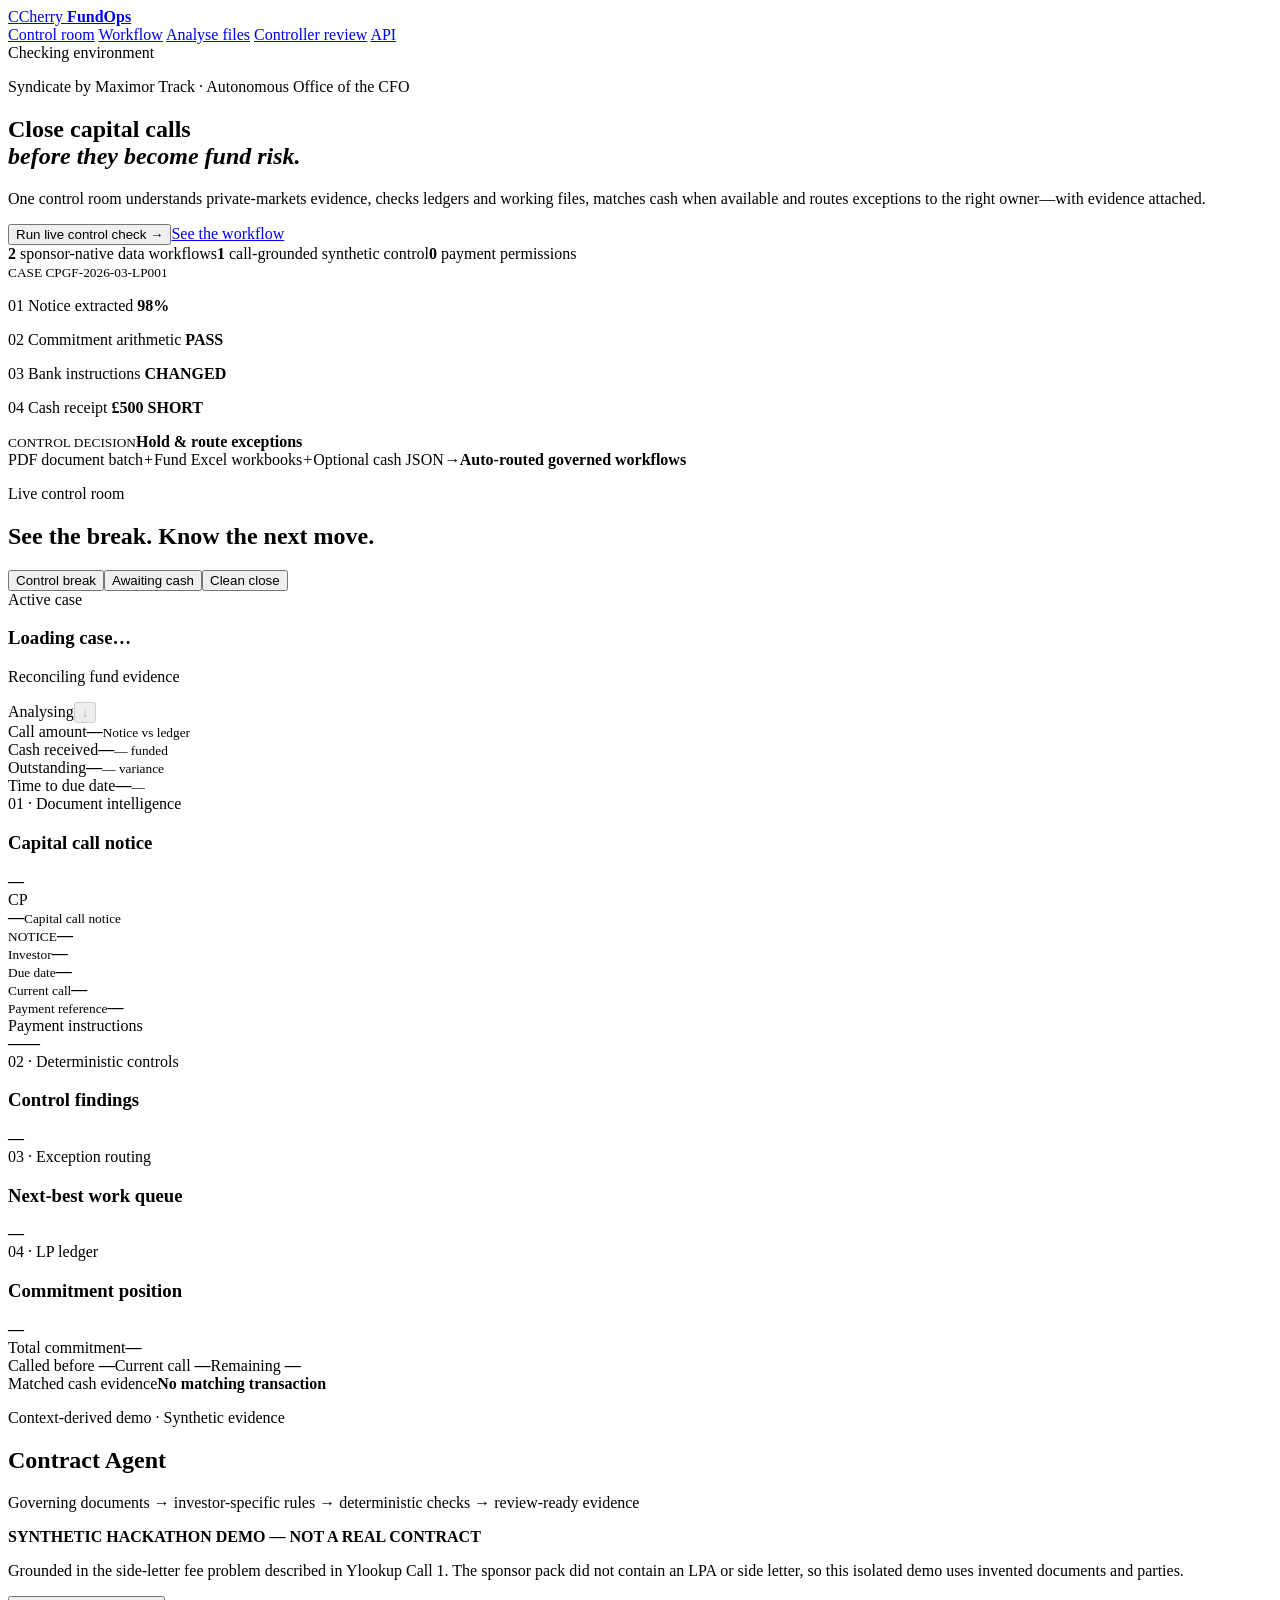
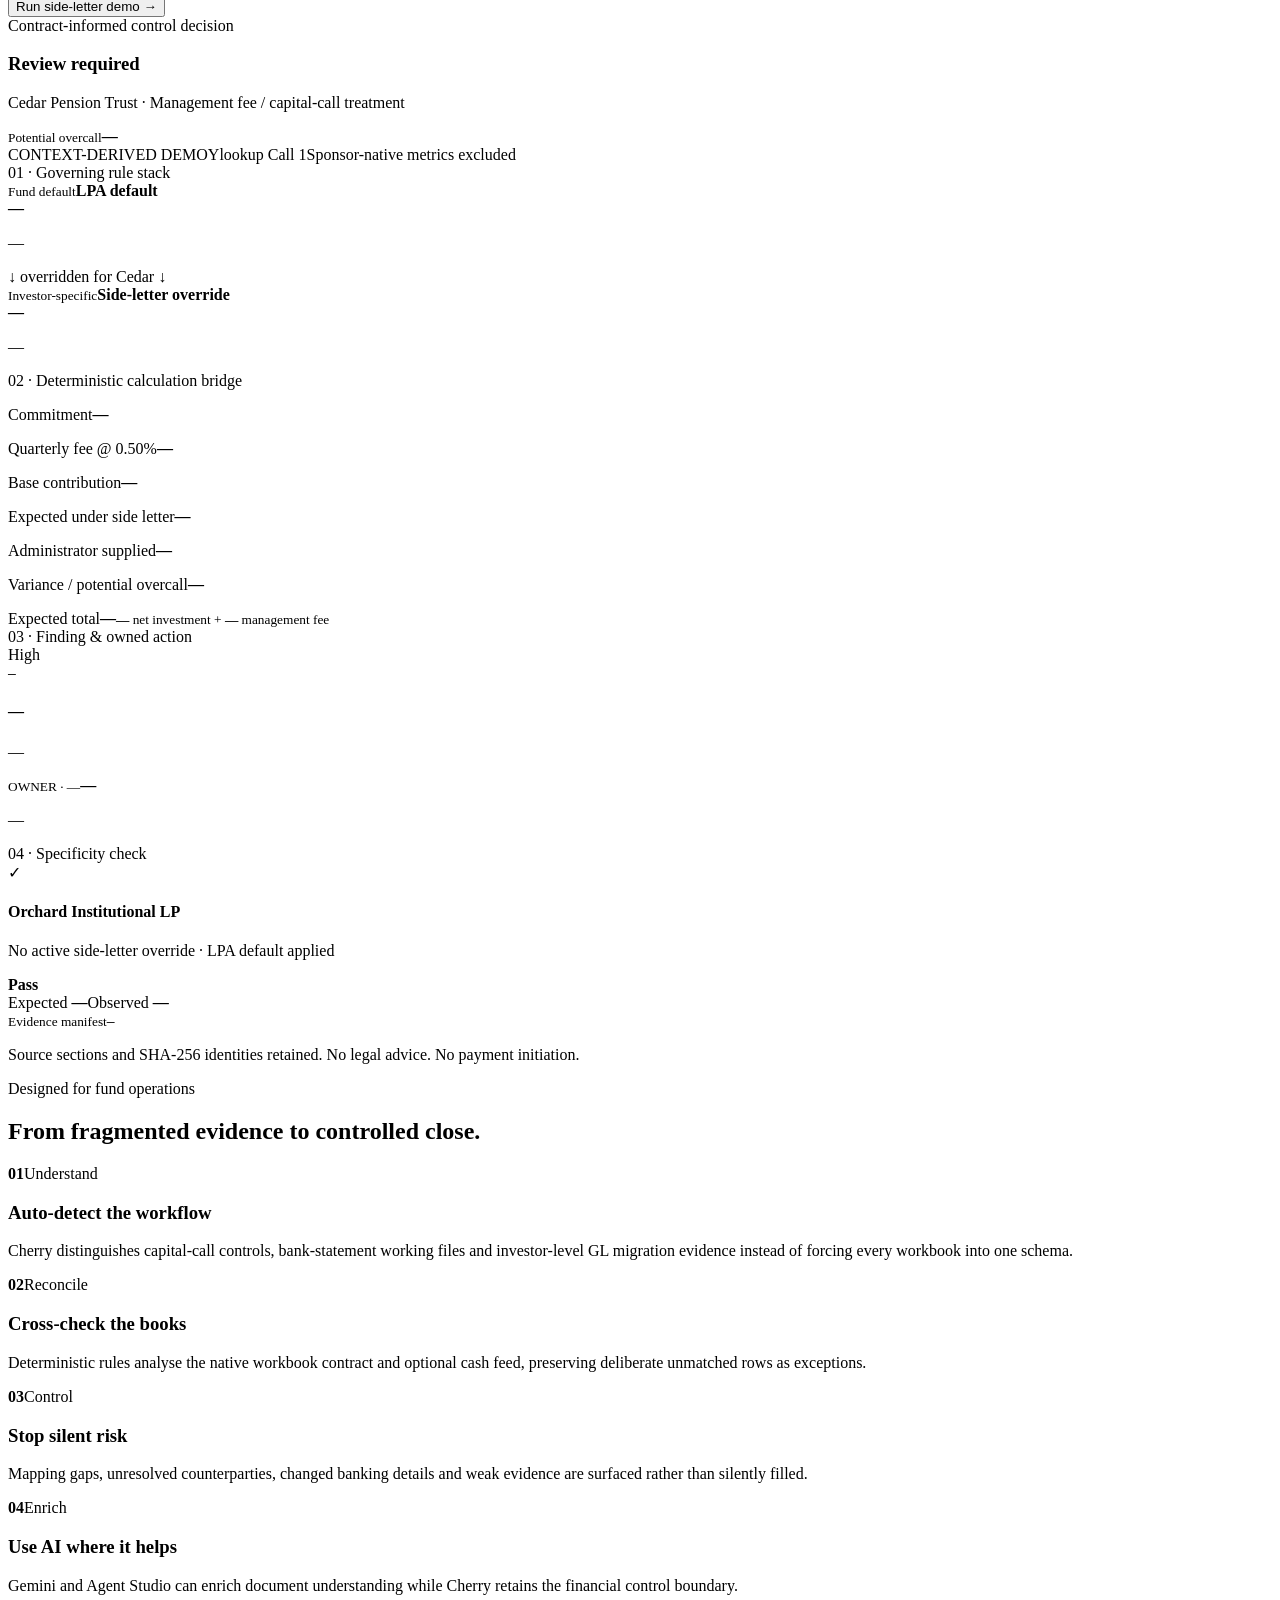
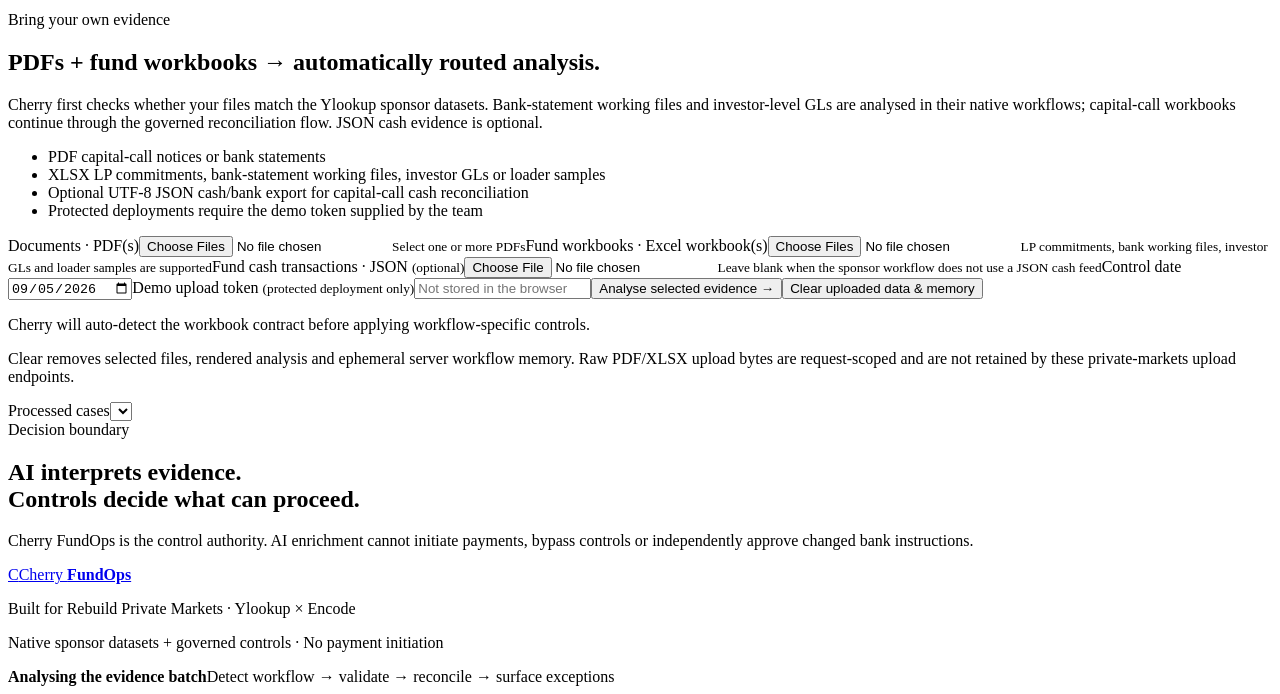
==== app/static/index.html @ 5d9f1c4f "merge: sync latest main into Syndicate branch" ====
<!doctype html>
<html lang="en">
<head>
  <meta charset="utf-8">
  <meta name="viewport" content="width=device-width, initial-scale=1">
  <meta name="description" content="Cherry FundOps reconciles private-markets evidence across PDFs, fund workbooks and optional cash data.">
  <title>Cherry FundOps — Private markets control room</title>
  <link rel="icon" href="data:image/svg+xml,<svg xmlns=%22http://www.w3.org/2000/svg%22 viewBox=%220 0 64 64%22><rect width=%2264%22 height=%2264%22 rx=%2216%22 fill=%22%23bdf28d%22/><text x=%2232%22 y=%2243%22 text-anchor=%22middle%22 font-size=%2236%22 font-family=%22Arial%22 font-weight=%22700%22 fill=%22%23123c32%22>C</text></svg>">
  <link rel="stylesheet" href="/static/styles.css">
  <link rel="stylesheet" href="/static/contract.css">
  <link rel="stylesheet" href="/static/ylookup.css">
</head>
<body>
  <header class="topbar">
    <a class="brand" href="#top" aria-label="Cherry FundOps home"><span class="brand-mark" aria-hidden="true">C</span><span>Cherry <strong>FundOps</strong></span></a>
    <nav class="primary-nav" aria-label="Primary navigation">
      <a href="#control-room">Control room</a>
      <a href="#workflow">Workflow</a>
      <a href="#upload">Analyse files</a>
      <a href="/controller-review">Controller review</a>
      <a href="/api/docs" target="_blank" rel="noreferrer">API</a>
    </nav>
    <div class="environment" id="cloud-state"><i></i><span>Checking environment</span></div>
  </header>

  <main id="top">
    <section class="hero">
      <div class="hero-copy">
        <p class="eyebrow">Syndicate by Maximor ​Track · Autonomous Office of the CFO</p>
        <h1>Close capital calls<br><em>before they become fund risk.</em></h1>
        <p class="hero-lead">One control room understands private-markets evidence, checks ledgers and working files, matches cash when available and routes exceptions to the right owner—with evidence attached.</p>
        <div class="hero-actions"><button class="button primary" data-scenario="exception">Run live control check <span>→</span></button><a class="button secondary" href="#workflow">See the workflow</a></div>
        <div class="proof-row"><span><b>2</b> sponsor-native data workflows</span><span><b>1</b> call-grounded synthetic control</span><span><b>0</b> payment permissions</span></div>
      </div>
      <div class="hero-terminal" role="group" aria-label="Example control result">
        <div class="terminal-bar"><span></span><span></span><span></span><small>CASE CPGF-2026-03-LP001</small></div>
        <div class="terminal-body">
          <p><span>01</span> Notice extracted <b>98%</b></p><p><span>02</span> Commitment arithmetic <b class="good">PASS</b></p><p><span>03</span> Bank instructions <b class="bad">CHANGED</b></p><p><span>04</span> Cash receipt <b class="warn">£500 SHORT</b></p>
          <div class="terminal-result"><i></i><div><small>CONTROL DECISION</small><strong>Hold &amp; route exceptions</strong></div></div>
        </div>
      </div>
    </section>

    <section class="source-strip" aria-label="Evidence flow"><span>PDF document batch</span><i>+</i><span>Fund Excel workbooks</span><i>+</i><span>Optional cash JSON</span><i>→</i><strong>Auto-routed governed workflows</strong></section>

    <section class="control-room" id="control-room">
      <div class="section-head">
        <div><p class="eyebrow">Live control room</p><h2>See the break. Know the next move.</h2></div>
        <div class="scenario-tabs" role="group" aria-label="Demo cases"><button class="active" data-scenario="exception">Control break</button><button data-scenario="awaiting-cash">Awaiting cash</button><button data-scenario="clean">Clean close</button></div>
      </div>

      <div class="dashboard" id="dashboard" aria-live="polite">
        <div class="case-bar">
          <div><span class="case-label">Active case</span><h3 id="case-title">Loading case…</h3><p id="case-subtitle">Reconciling fund evidence</p></div>
          <div class="case-actions"><span class="decision-badge" id="decision-badge">Analysing</span><button class="icon-button" id="download-review" title="Download review brief" aria-label="Download review brief" disabled>↓</button></div>
        </div>

        <div class="metrics">
          <article><span>Call amount</span><strong id="metric-expected">—</strong><small>Notice vs ledger</small></article><article><span>Cash received</span><strong id="metric-received">—</strong><small id="metric-progress">— funded</small></article><article id="outstanding-card"><span>Outstanding</span><strong id="metric-outstanding">—</strong><small id="metric-variance">— variance</small></article><article><span>Time to due date</span><strong id="metric-due">—</strong><small id="metric-due-date">—</small></article>
        </div>

        <div class="dashboard-grid">
          <article class="panel notice-panel">
            <div class="panel-head"><div><span>01 · Document intelligence</span><h3>Capital call notice</h3></div><b class="tag good" id="extraction-confidence">—</b></div>
            <div class="notice-card">
              <div class="notice-brand"><div class="fund-monogram">CP</div><div><strong id="notice-fund">—</strong><small>Capital call notice</small></div></div><div class="notice-number"><small>NOTICE</small><strong id="notice-id">—</strong></div>
              <div class="notice-grid"><div><small>Investor</small><strong id="notice-investor">—</strong></div><div><small>Due date</small><strong id="notice-due">—</strong></div><div><small>Current call</small><strong id="notice-amount">—</strong></div><div><small>Payment reference</small><strong id="notice-reference">—</strong></div></div>
              <div class="bank-box"><span>Payment instructions</span><div><strong id="notice-bank">—</strong><b id="notice-account">—</b></div></div>
            </div>
          </article>

          <article class="panel findings-panel"><div class="panel-head"><div><span>02 · Deterministic controls</span><h3>Control findings</h3></div><b class="tag" id="finding-count">—</b></div><div class="finding-list" id="finding-list"></div></article>
          <article class="panel work-panel" id="exception-manager"><div class="panel-head"><div><span>03 · Exception routing</span><h3>Next-best work queue</h3></div><b class="tag" id="task-count">—</b></div><div class="task-list" id="task-list"></div></article>
          <article class="panel ledger-panel">
            <div class="panel-head"><div><span>04 · LP ledger</span><h3>Commitment position</h3></div><b class="tag good" id="ledger-status">—</b></div>
            <div class="commitment-total"><span>Total commitment</span><strong id="total-commitment">—</strong></div><div class="commitment-bar"><i id="called-bar"></i><i id="current-bar"></i></div>
            <div class="bar-legend"><span><i class="called"></i>Called before <b id="called-before">—</b></span><span><i class="current"></i>Current call <b id="current-call">—</b></span><span><i class="remaining"></i>Remaining <b id="remaining-call">—</b></span></div>
            <div class="evidence-summary"><span>Matched cash evidence</span><strong id="matched-transactions">No matching transaction</strong></div>
          </article>
        </div>
      </div>
    </section>

    <section class="contract-section" id="contracts">
      <div class="contract-intro">
        <div>
          <p class="eyebrow">Context-derived demo · Synthetic evidence</p>
          <h2>Contract Agent</h2>
          <p class="contract-subtitle">Governing documents → investor-specific rules → deterministic checks → review-ready evidence</p>
        </div>
        <div class="contract-disclosure">
          <strong>SYNTHETIC HACKATHON DEMO — NOT A REAL CONTRACT</strong>
          <p>Grounded in the side-letter fee problem described in Ylookup Call 1. The sponsor pack did not contain an LPA or side letter, so this isolated demo uses invented documents and parties.</p>
          <button class="button primary" id="run-contract-demo" type="button">Run side-letter demo <span>→</span></button>
        </div>
      </div>

      <div class="contract-results hidden" id="contract-results" aria-live="polite">
        <header class="contract-decision">
          <div><span>Contract-informed control decision</span><h3 id="contract-decision-title">Review required</h3><p id="contract-decision-subtitle">Cedar Pension Trust · Management fee / capital-call treatment</p></div>
          <div><small>Potential overcall</small><strong id="contract-overcall">—</strong></div>
        </header>

        <div class="contract-provenance"><span>CONTEXT-DERIVED DEMO</span><span id="contract-context-source">Ylookup Call 1</span><span>Sponsor-native metrics excluded</span></div>

        <div class="contract-story">
          <article class="contract-panel rule-panel">
            <div class="panel-kicker">01 · Governing rule stack</div>
            <div class="rule-card">
              <div><small>Fund default</small><b>LPA default</b></div>
              <strong id="contract-lpa-rule">—</strong>
              <p id="contract-lpa-source">—</p>
            </div>
            <div class="rule-arrow">↓ overridden for Cedar ↓</div>
            <div class="rule-card override">
              <div><small>Investor-specific</small><b>Side-letter override</b></div>
              <strong id="contract-side-rule">—</strong>
              <p id="contract-side-source">—</p>
            </div>
          </article>

          <article class="contract-panel calculation-panel">
            <div class="panel-kicker">02 · Deterministic calculation bridge</div>
            <div class="calculation-rows">
              <p><span>Commitment</span><strong id="contract-commitment">—</strong></p>
              <p><span>Quarterly fee @ 0.50%</span><strong id="contract-fee">—</strong></p>
              <p><span>Base contribution</span><strong id="contract-base">—</strong></p>
              <p class="calculation-break"><span>Expected under side letter</span><strong id="contract-expected">—</strong></p>
              <p><span>Administrator supplied</span><strong id="contract-observed">—</strong></p>
              <p class="calculation-variance"><span>Variance / potential overcall</span><strong id="contract-variance">—</strong></p>
            </div>
            <div class="component-bridge"><span>Expected total</span><strong id="contract-component-total">—</strong><small><b id="contract-net-investment">—</b> net investment + <b id="contract-fee-component">—</b> management fee</small></div>
          </article>

          <article class="contract-panel finding-panel">
            <div class="panel-kicker">03 · Finding &amp; owned action</div>
            <div class="contract-finding"><span>High</span><div><code id="contract-finding-code">—</code><h4 id="contract-finding-title">—</h4><p id="contract-finding-detail">—</p></div></div>
            <div class="contract-work-item"><small id="contract-work-owner">OWNER · —</small><strong id="contract-work-title">—</strong><p id="contract-work-instruction">—</p></div>
          </article>

          <article class="contract-panel comparison-panel">
            <div class="panel-kicker">04 · Specificity check</div>
            <div class="comparison-pass"><span>✓</span><div><h4 id="contract-standard-investor">Orchard Institutional LP</h4><p>No active side-letter override · LPA default applied</p></div><b>Pass</b></div>
            <div class="comparison-values"><span>Expected <b id="contract-standard-expected">—</b></span><span>Observed <b id="contract-standard-observed">—</b></span></div>
            <div class="contract-evidence"><small>Evidence manifest</small><code id="contract-evidence-hash">—</code><p>Source sections and SHA-256 identities retained. No legal advice. No payment initiation.</p></div>
          </article>
        </div>
      </div>
    </section>

    <section class="workflow-section" id="workflow">
      <div class="section-head compact"><div><p class="eyebrow">Designed for fund operations</p><h2>From fragmented evidence to controlled close.</h2></div></div>
      <div class="workflow-grid"><article><b>01</b><span>Understand</span><h3>Auto-detect the workflow</h3><p>Cherry distinguishes capital-call controls, bank-statement working files and investor-level GL migration evidence instead of forcing every workbook into one schema.</p></article><article><b>02</b><span>Reconcile</span><h3>Cross-check the books</h3><p>Deterministic rules analyse the native workbook contract and optional cash feed, preserving deliberate unmatched rows as exceptions.</p></article><article><b>03</b><span>Control</span><h3>Stop silent risk</h3><p>Mapping gaps, unresolved counterparties, changed banking details and weak evidence are surfaced rather than silently filled.</p></article><article><b>04</b><span>Enrich</span><h3>Use AI where it helps</h3><p>Gemini and Agent Studio can enrich document understanding while Cherry retains the financial control boundary.</p></article></div>
    </section>

    <section class="upload-section" id="upload">
      <div class="upload-copy"><p class="eyebrow">Bring your own evidence</p><h2>PDFs + fund workbooks → automatically routed analysis.</h2><p>Cherry first checks whether your files match the Ylookup sponsor datasets. Bank-statement working files and investor-level GLs are analysed in their native workflows; capital-call workbooks continue through the governed reconciliation flow. JSON cash evidence is optional.</p><ul><li>PDF capital-call notices or bank statements</li><li>XLSX LP commitments, bank-statement working files, investor GLs or loader samples</li><li>Optional UTF-8 JSON cash/bank export for capital-call cash reconciliation</li><li>Protected deployments require the demo token supplied by the team</li></ul></div>
      <form class="upload-card" id="upload-form"><label><span>Documents · PDF(s)</span><input id="capital-call-input" type="file" accept="application/pdf,.pdf" multiple required><small id="capital-call-count">Select one or more PDFs</small></label><label><span>Fund workbooks · Excel workbook(s)</span><input id="commitments-input" type="file" accept=".xlsx,application/vnd.openxmlformats-officedocument.spreadsheetml.sheet" multiple required><small id="commitments-count">LP commitments, bank working files, investor GLs and loader samples are supported</small></label><label><span>Fund cash transactions · JSON <small>(optional)</small></span><input id="cash-input" type="file" accept=".json,application/json"><small>Leave blank when the sponsor workflow does not use a JSON cash feed</small></label><label><span>Control date</span><input id="as-of-input" type="date" value="2026-09-05"></label><label><span>Demo upload token <small>(protected deployment only)</small></span><input id="upload-token" type="password" autocomplete="off" placeholder="Not stored in the browser"></label><button class="button primary" type="submit">Analyse selected evidence <span>→</span></button><button class="button clear-memory-button" id="clear-upload-memory" type="button">Clear uploaded data &amp; memory</button><p class="form-message" id="upload-message">Cherry will auto-detect the workbook contract before applying workflow-specific controls.</p><p class="memory-note">Clear removes selected files, rendered analysis and ephemeral server workflow memory. Raw PDF/XLSX upload bytes are request-scoped and are not retained by these private-markets upload endpoints.</p><label id="batch-case-picker" class="hidden"><span>Processed cases</span><select id="batch-case-select" aria-label="Choose processed case to review"></select></label></form>
      <div id="dataset-results" class="dataset-results hidden" aria-live="polite"></div>
    </section>

    <section class="boundary"><div><span>Decision boundary</span><h2>AI interprets evidence.<br>Controls decide what can proceed.</h2></div><p>Cherry FundOps is the control authority. AI enrichment cannot initiate payments, bypass controls or independently approve changed bank instructions.</p></section>
  </main>

  <footer><a class="brand" href="#top"><span class="brand-mark">C</span><span>Cherry <strong>FundOps</strong></span></a><p>Built for Rebuild Private Markets · Ylookup × Encode</p><p>Native sponsor datasets + governed controls · No payment initiation</p></footer>
  <div class="toast" id="toast" role="status" aria-live="polite"></div><div class="loading hidden" id="loading"><div class="loader"></div><strong>Analysing the evidence batch</strong><span>Detect workflow → validate → reconcile → surface exceptions</span></div>
  <script src="/static/app.js" defer></script>
  <script src="/static/clear_dialog.js" defer></script>
  <script src="/static/fund_manager.js" defer></script>
  <script src="/static/nav_quality_controller.js" defer></script>
</body>
</html>
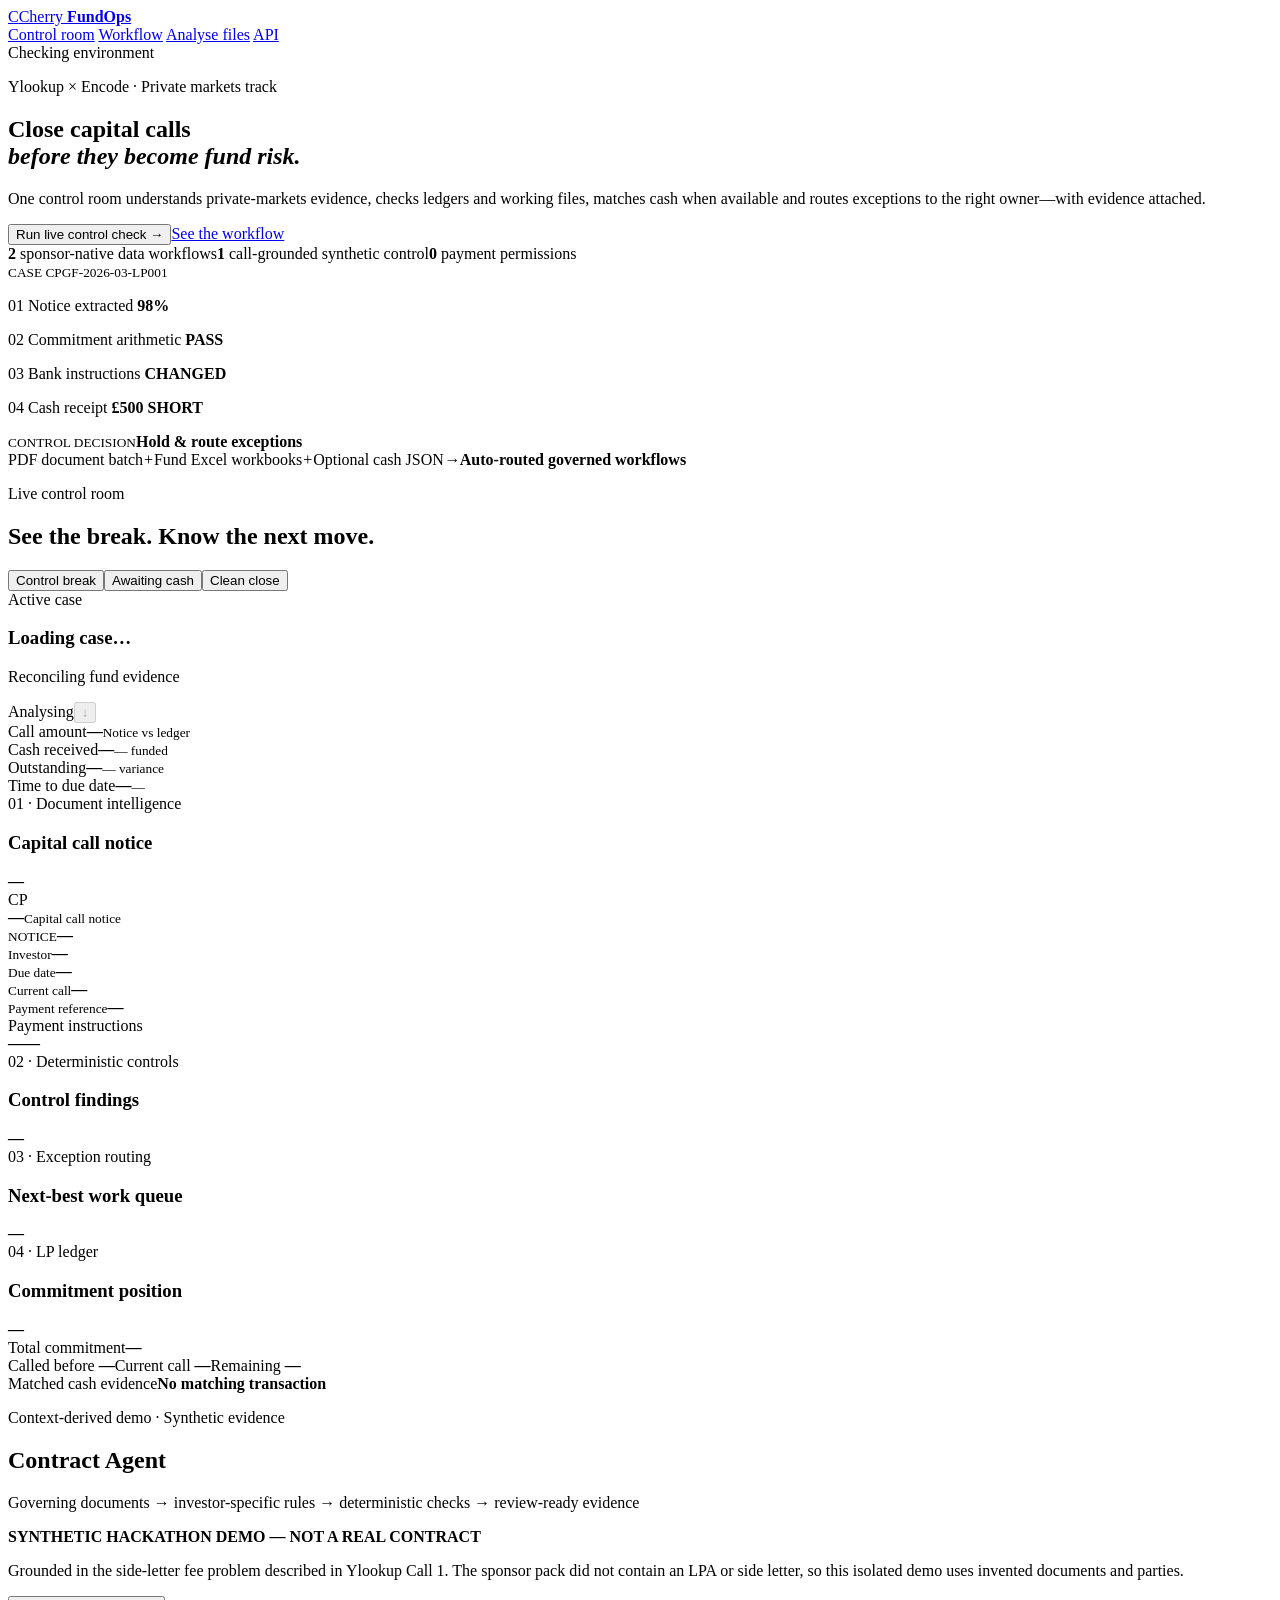
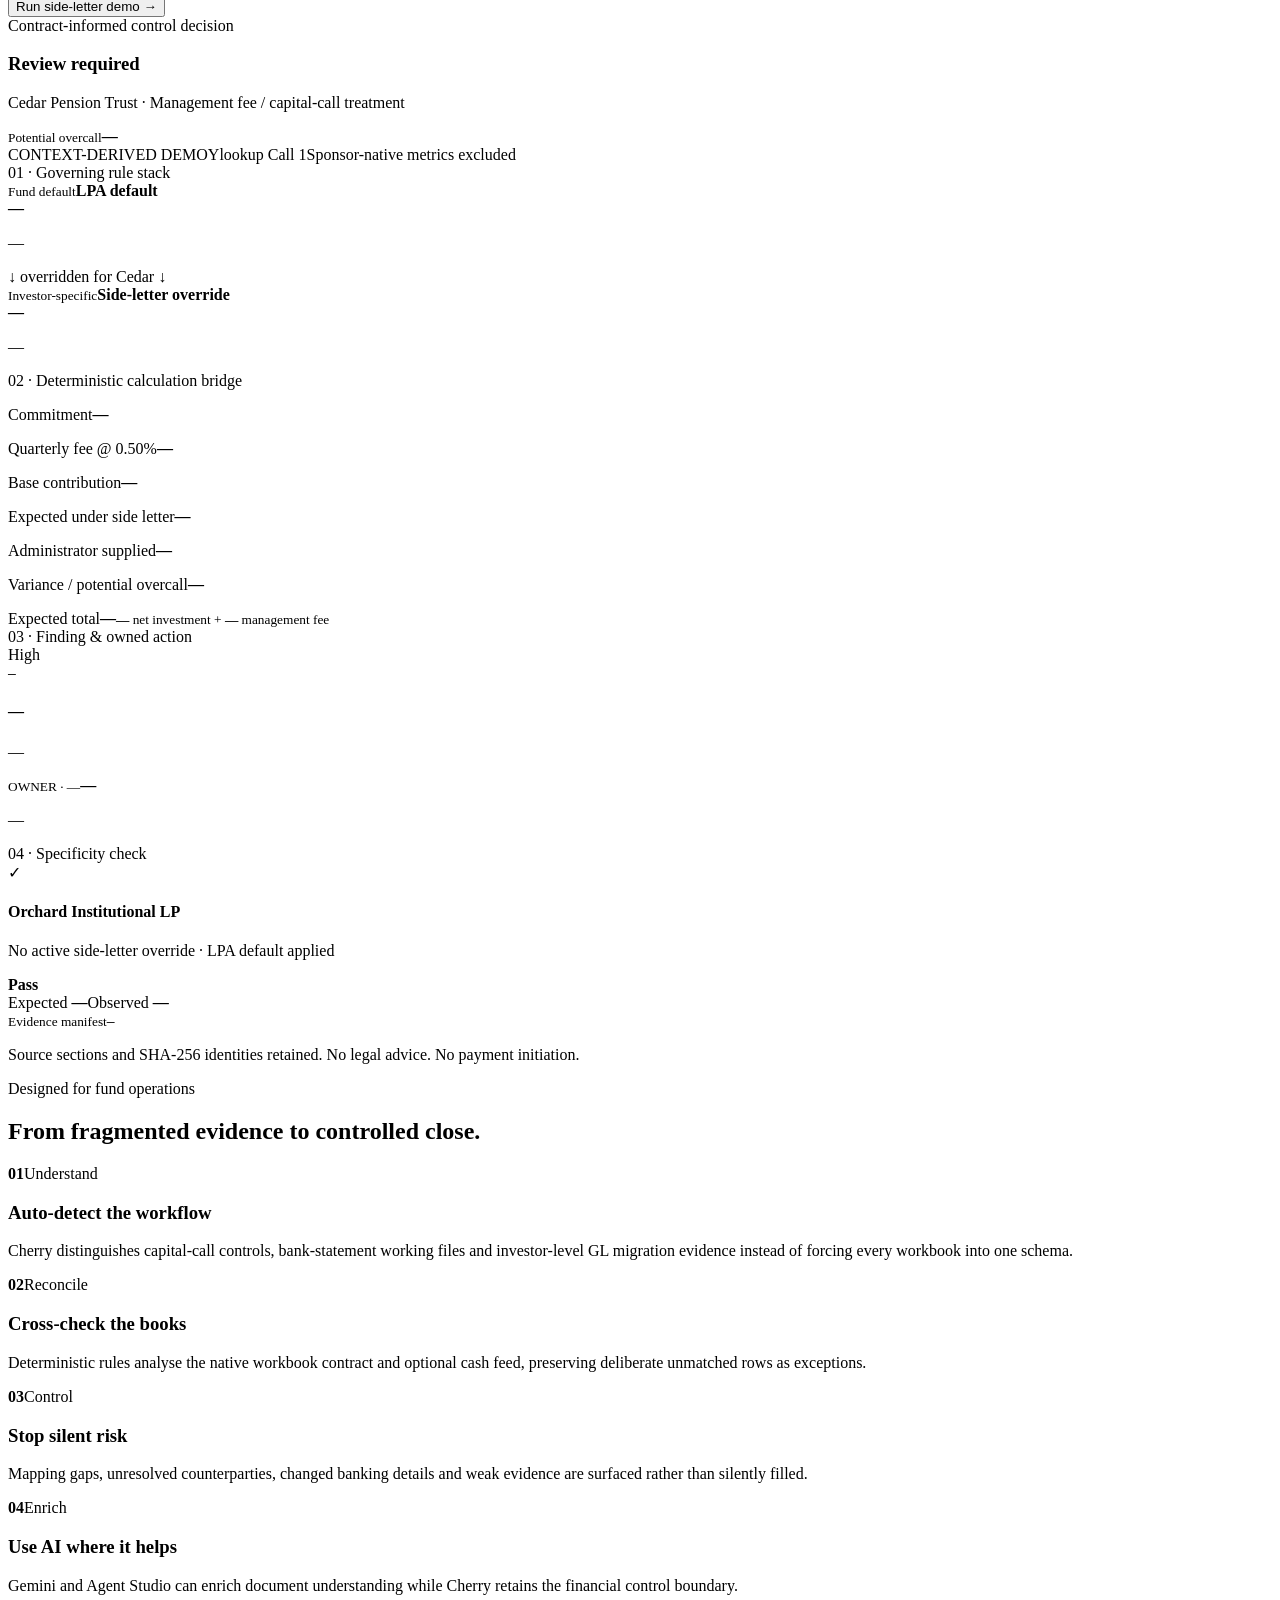
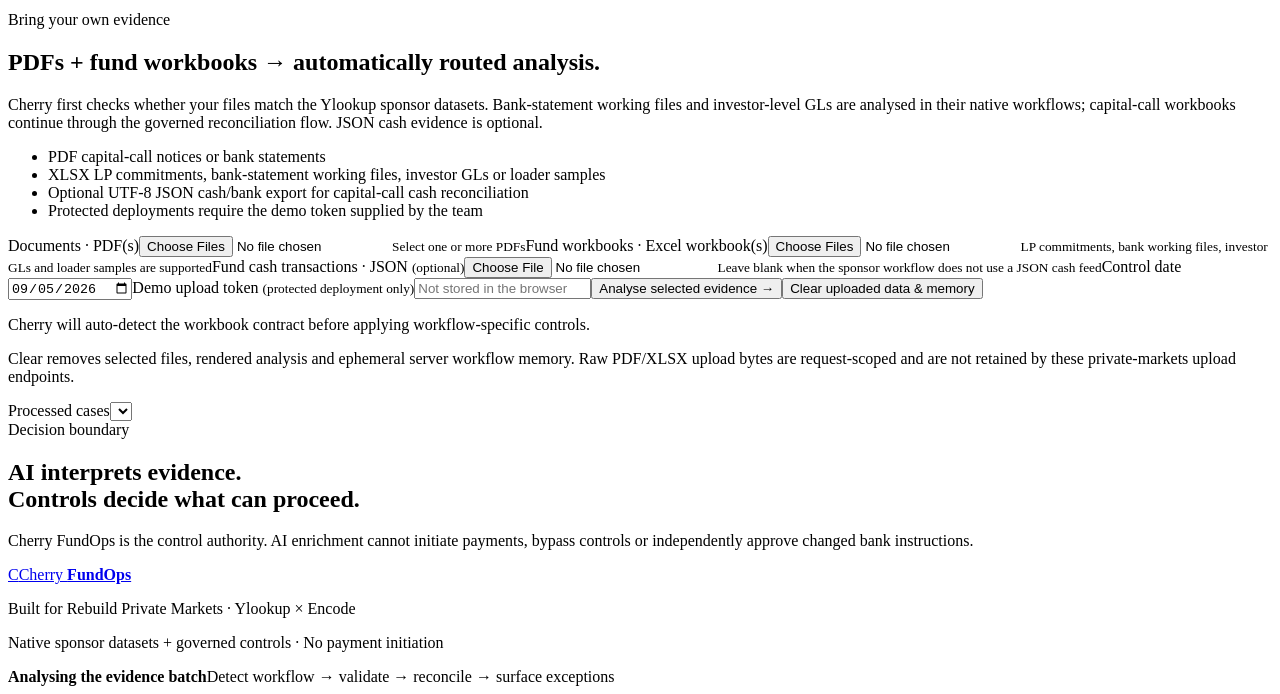
==== commit af7c8f92: "Load final Fund Manager report actions" ====
--- a/app/static/index.html
+++ b/app/static/index.html
@@ -17,7 +17,6 @@
       <a href="#control-room">Control room</a>
       <a href="#workflow">Workflow</a>
       <a href="#upload">Analyse files</a>
-      <a href="/controller-review">Controller review</a>
       <a href="/api/docs" target="_blank" rel="noreferrer">API</a>
     </nav>
     <div class="environment" id="cloud-state"><i></i><span>Checking environment</span></div>
@@ -26,7 +25,7 @@
   <main id="top">
     <section class="hero">
       <div class="hero-copy">
-        <p class="eyebrow">Syndicate by Maximor ​Track · Autonomous Office of the CFO</p>
+        <p class="eyebrow">Ylookup × Encode · Private markets track</p>
         <h1>Close capital calls<br><em>before they become fund risk.</em></h1>
         <p class="hero-lead">One control room understands private-markets evidence, checks ledgers and working files, matches cash when available and routes exceptions to the right owner—with evidence attached.</p>
         <div class="hero-actions"><button class="button primary" data-scenario="exception">Run live control check <span>→</span></button><a class="button secondary" href="#workflow">See the workflow</a></div>
@@ -118,7 +117,6 @@
               <p id="contract-side-source">—</p>
             </div>
           </article>
-
           <article class="contract-panel calculation-panel">
             <div class="panel-kicker">02 · Deterministic calculation bridge</div>
             <div class="calculation-rows">
@@ -167,6 +165,7 @@
   <script src="/static/app.js" defer></script>
   <script src="/static/clear_dialog.js" defer></script>
   <script src="/static/fund_manager.js" defer></script>
+  <script src="/static/fund_manager_completion.js" defer></script>
   <script src="/static/nav_quality_controller.js" defer></script>
 </body>
-</html>
+</html>
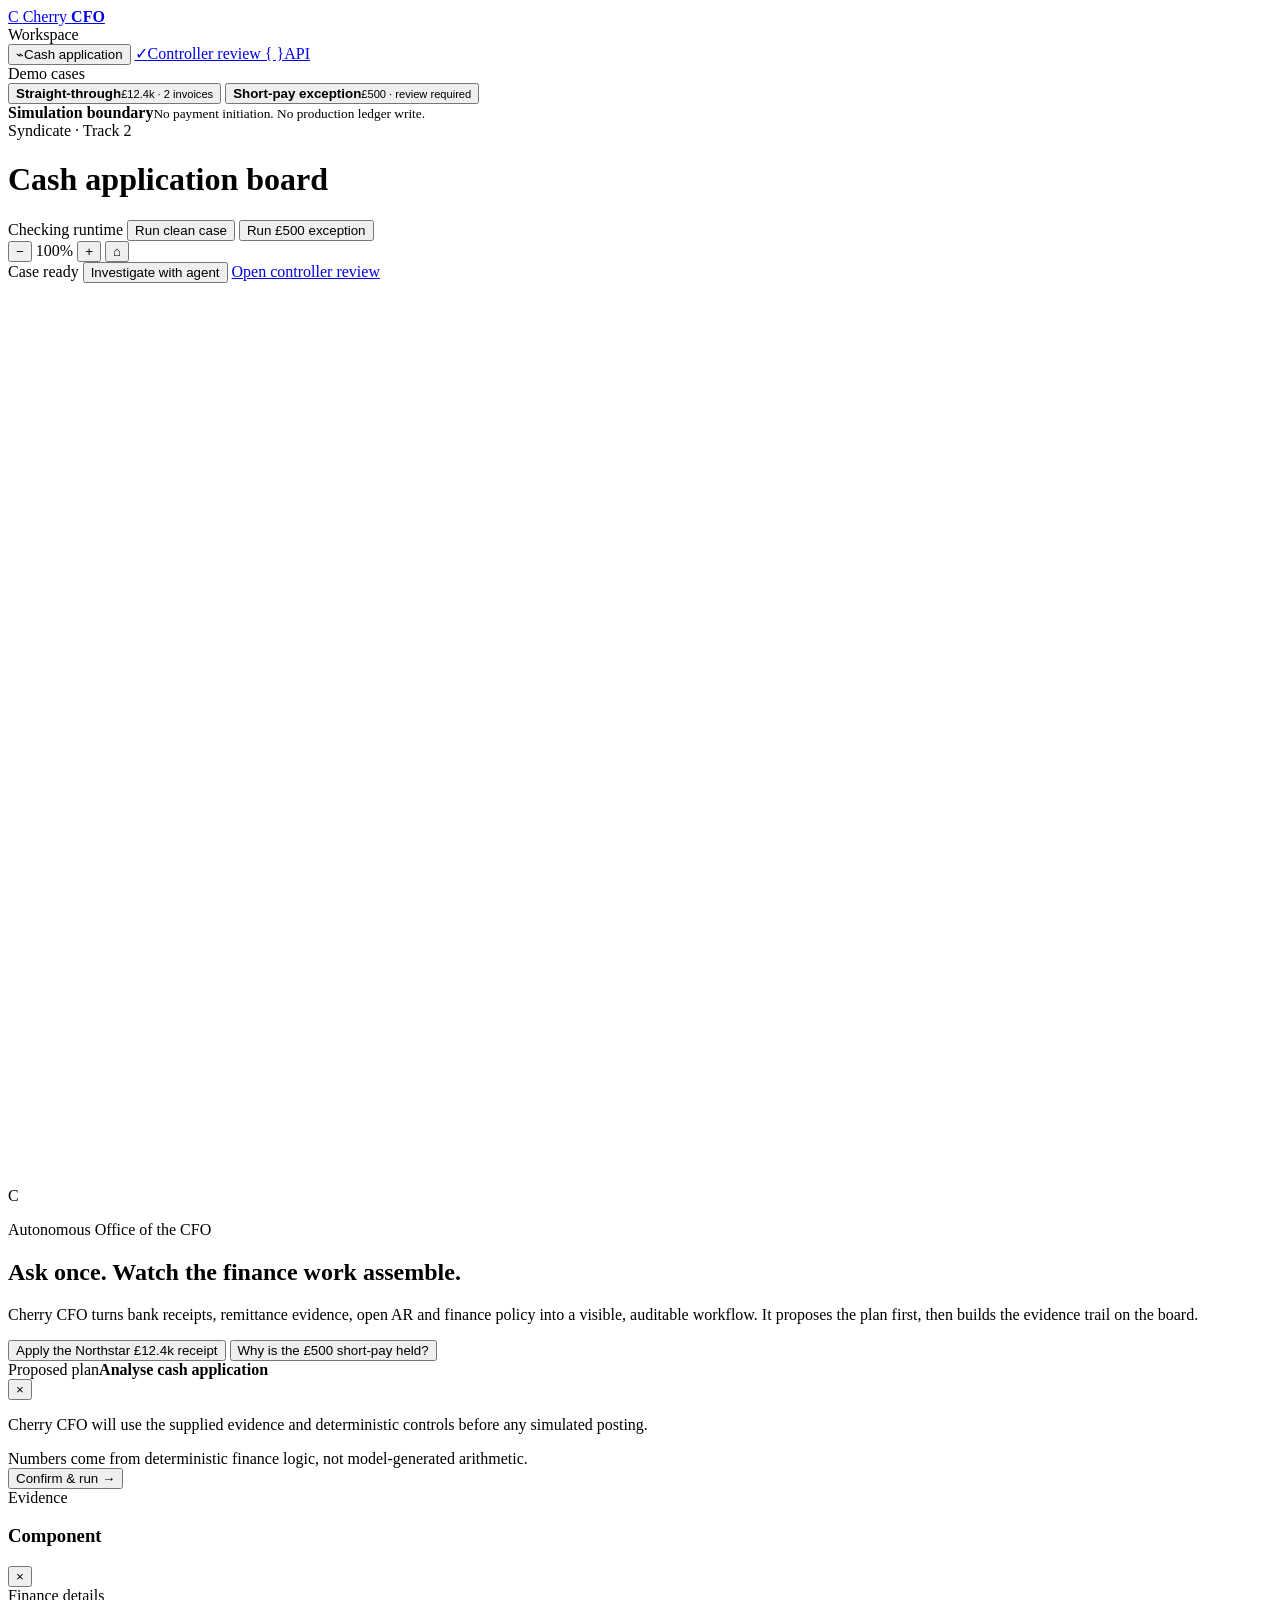
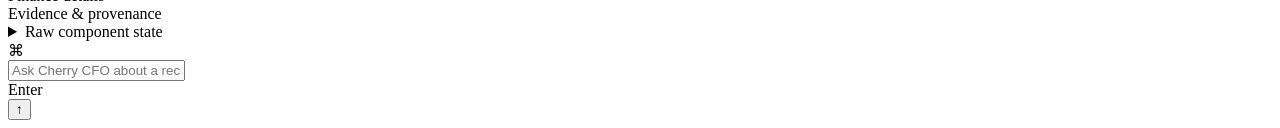
==== commit c4d246cd: "syndicate: add dynamic cash-application canvas UI" ====
--- a/app/static/index.html
+++ b/app/static/index.html
@@ -3,169 +3,131 @@
 <head>
   <meta charset="utf-8">
   <meta name="viewport" content="width=device-width, initial-scale=1">
-  <meta name="description" content="Cherry FundOps reconciles private-markets evidence across PDFs, fund workbooks and optional cash data.">
-  <title>Cherry FundOps — Private markets control room</title>
-  <link rel="icon" href="data:image/svg+xml,<svg xmlns=%22http://www.w3.org/2000/svg%22 viewBox=%220 0 64 64%22><rect width=%2264%22 height=%2264%22 rx=%2216%22 fill=%22%23bdf28d%22/><text x=%2232%22 y=%2243%22 text-anchor=%22middle%22 font-size=%2236%22 font-family=%22Arial%22 font-weight=%22700%22 fill=%22%23123c32%22>C</text></svg>">
-  <link rel="stylesheet" href="/static/styles.css">
-  <link rel="stylesheet" href="/static/contract.css">
-  <link rel="stylesheet" href="/static/ylookup.css">
+  <meta name="description" content="Cherry CFO turns cash application into an evidence-driven workspace with deterministic controls and controller review.">
+  <title>Cherry CFO — Cash Application Workspace</title>
+  <link rel="icon" href="data:image/svg+xml,<svg xmlns=%22http://www.w3.org/2000/svg%22 viewBox=%220 0 64 64%22><rect width=%2264%22 height=%2264%22 rx=%2216%22 fill=%22%23dff7cf%22/><text x=%2232%22 y=%2243%22 text-anchor=%22middle%22 font-size=%2236%22 font-family=%22Arial%22 font-weight=%22700%22 fill=%22%23163c32%22>C</text></svg>">
+  <link rel="stylesheet" href="/static/cfo_canvas.css">
 </head>
 <body>
-  <header class="topbar">
-    <a class="brand" href="#top" aria-label="Cherry FundOps home"><span class="brand-mark" aria-hidden="true">C</span><span>Cherry <strong>FundOps</strong></span></a>
-    <nav class="primary-nav" aria-label="Primary navigation">
-      <a href="#control-room">Control room</a>
-      <a href="#workflow">Workflow</a>
-      <a href="#upload">Analyse files</a>
-      <a href="/api/docs" target="_blank" rel="noreferrer">API</a>
-    </nav>
-    <div class="environment" id="cloud-state"><i></i><span>Checking environment</span></div>
-  </header>
+  <div class="app-shell">
+    <aside class="sidebar" aria-label="Workspace navigation">
+      <a class="brand" href="/" aria-label="Cherry CFO home">
+        <span class="brand-mark">C</span>
+        <span class="brand-copy">Cherry <strong>CFO</strong></span>
+      </a>
 
-  <main id="top">
-    <section class="hero">
-      <div class="hero-copy">
-        <p class="eyebrow">Ylookup × Encode · Private markets track</p>
-        <h1>Close capital calls<br><em>before they become fund risk.</em></h1>
-        <p class="hero-lead">One control room understands private-markets evidence, checks ledgers and working files, matches cash when available and routes exceptions to the right owner—with evidence attached.</p>
-        <div class="hero-actions"><button class="button primary" data-scenario="exception">Run live control check <span>→</span></button><a class="button secondary" href="#workflow">See the workflow</a></div>
-        <div class="proof-row"><span><b>2</b> sponsor-native data workflows</span><span><b>1</b> call-grounded synthetic control</span><span><b>0</b> payment permissions</span></div>
+      <div class="sidebar-label">Workspace</div>
+      <button class="nav-item active" type="button" data-action="reset-board">
+        <span class="nav-icon">⌁</span><span>Cash application</span>
+      </button>
+      <a class="nav-item" href="/controller-review">
+        <span class="nav-icon">✓</span><span>Controller review</span>
+      </a>
+      <a class="nav-item" href="/api/docs" target="_blank" rel="noreferrer">
+        <span class="nav-icon">{ }</span><span>API</span>
+      </a>
+
+      <div class="sidebar-label cases-label">Demo cases</div>
+      <button class="case-link" type="button" data-scenario="clean">
+        <span class="case-dot clean"></span>
+        <span><b>Straight-through</b><small>£12.4k · 2 invoices</small></span>
+      </button>
+      <button class="case-link" type="button" data-scenario="shortpay">
+        <span class="case-dot review"></span>
+        <span><b>Short-pay exception</b><small>£500 · review required</small></span>
+      </button>
+
+      <div class="sidebar-note">
+        <span class="live-dot"></span>
+        <div><b>Simulation boundary</b><small>No payment initiation. No production ledger write.</small></div>
       </div>
-      <div class="hero-terminal" role="group" aria-label="Example control result">
-        <div class="terminal-bar"><span></span><span></span><span></span><small>CASE CPGF-2026-03-LP001</small></div>
-        <div class="terminal-body">
-          <p><span>01</span> Notice extracted <b>98%</b></p><p><span>02</span> Commitment arithmetic <b class="good">PASS</b></p><p><span>03</span> Bank instructions <b class="bad">CHANGED</b></p><p><span>04</span> Cash receipt <b class="warn">£500 SHORT</b></p>
-          <div class="terminal-result"><i></i><div><small>CONTROL DECISION</small><strong>Hold &amp; route exceptions</strong></div></div>
+    </aside>
+
+    <main class="workspace">
+      <header class="workspace-bar">
+        <div>
+          <div class="crumb">Syndicate · Track 2</div>
+          <h1>Cash application board</h1>
         </div>
-      </div>
-    </section>
+        <div class="workspace-actions">
+          <span class="status-pill" id="environment-pill"><i></i><span>Checking runtime</span></span>
+          <button class="toolbar-button" type="button" data-scenario="clean">Run clean case</button>
+          <button class="toolbar-button primary" type="button" data-scenario="shortpay">Run £500 exception</button>
+        </div>
+      </header>
 
-    <section class="source-strip" aria-label="Evidence flow"><span>PDF document batch</span><i>+</i><span>Fund Excel workbooks</span><i>+</i><span>Optional cash JSON</span><i>→</i><strong>Auto-routed governed workflows</strong></section>
-
-    <section class="control-room" id="control-room">
-      <div class="section-head">
-        <div><p class="eyebrow">Live control room</p><h2>See the break. Know the next move.</h2></div>
-        <div class="scenario-tabs" role="group" aria-label="Demo cases"><button class="active" data-scenario="exception">Control break</button><button data-scenario="awaiting-cash">Awaiting cash</button><button data-scenario="clean">Clean close</button></div>
-      </div>
-
-      <div class="dashboard" id="dashboard" aria-live="polite">
-        <div class="case-bar">
-          <div><span class="case-label">Active case</span><h3 id="case-title">Loading case…</h3><p id="case-subtitle">Reconciling fund evidence</p></div>
-          <div class="case-actions"><span class="decision-badge" id="decision-badge">Analysing</span><button class="icon-button" id="download-review" title="Download review brief" aria-label="Download review brief" disabled>↓</button></div>
+      <section class="board-stage" id="board-stage" aria-label="Cherry CFO dynamic finance board">
+        <div class="board-toolbar" aria-label="Canvas controls">
+          <button type="button" id="zoom-out" aria-label="Zoom out">−</button>
+          <span id="zoom-label">100%</span>
+          <button type="button" id="zoom-in" aria-label="Zoom in">+</button>
+          <button type="button" id="zoom-reset" aria-label="Reset view">⌂</button>
         </div>
 
-        <div class="metrics">
-          <article><span>Call amount</span><strong id="metric-expected">—</strong><small>Notice vs ledger</small></article><article><span>Cash received</span><strong id="metric-received">—</strong><small id="metric-progress">— funded</small></article><article id="outstanding-card"><span>Outstanding</span><strong id="metric-outstanding">—</strong><small id="metric-variance">— variance</small></article><article><span>Time to due date</span><strong id="metric-due">—</strong><small id="metric-due-date">—</small></article>
+        <div class="scenario-actions hidden" id="scenario-actions">
+          <span id="scenario-status">Case ready</span>
+          <button type="button" id="investigate-case" class="mini-action hidden">Investigate with agent</button>
+          <a href="/controller-review" id="open-review" class="mini-action dark hidden">Open controller review</a>
         </div>
 
-        <div class="dashboard-grid">
-          <article class="panel notice-panel">
-            <div class="panel-head"><div><span>01 · Document intelligence</span><h3>Capital call notice</h3></div><b class="tag good" id="extraction-confidence">—</b></div>
-            <div class="notice-card">
-              <div class="notice-brand"><div class="fund-monogram">CP</div><div><strong id="notice-fund">—</strong><small>Capital call notice</small></div></div><div class="notice-number"><small>NOTICE</small><strong id="notice-id">—</strong></div>
-              <div class="notice-grid"><div><small>Investor</small><strong id="notice-investor">—</strong></div><div><small>Due date</small><strong id="notice-due">—</strong></div><div><small>Current call</small><strong id="notice-amount">—</strong></div><div><small>Payment reference</small><strong id="notice-reference">—</strong></div></div>
-              <div class="bank-box"><span>Payment instructions</span><div><strong id="notice-bank">—</strong><b id="notice-account">—</b></div></div>
+        <div class="board-inner" id="board-inner">
+          <svg class="connections" id="connections" width="1500" height="900" aria-hidden="true"></svg>
+          <div class="nodes" id="nodes"></div>
+
+          <div class="empty-state" id="empty-state">
+            <div class="empty-orbit"><span>C</span></div>
+            <p class="eyebrow">Autonomous Office of the CFO</p>
+            <h2>Ask once. Watch the finance work assemble.</h2>
+            <p>Cherry CFO turns bank receipts, remittance evidence, open AR and finance policy into a visible, auditable workflow. It proposes the plan first, then builds the evidence trail on the board.</p>
+            <div class="empty-chips">
+              <button type="button" data-scenario="clean">Apply the Northstar £12.4k receipt</button>
+              <button type="button" data-scenario="shortpay">Why is the £500 short-pay held?</button>
             </div>
-          </article>
+          </div>
+        </div>
 
-          <article class="panel findings-panel"><div class="panel-head"><div><span>02 · Deterministic controls</span><h3>Control findings</h3></div><b class="tag" id="finding-count">—</b></div><div class="finding-list" id="finding-list"></div></article>
-          <article class="panel work-panel" id="exception-manager"><div class="panel-head"><div><span>03 · Exception routing</span><h3>Next-best work queue</h3></div><b class="tag" id="task-count">—</b></div><div class="task-list" id="task-list"></div></article>
-          <article class="panel ledger-panel">
-            <div class="panel-head"><div><span>04 · LP ledger</span><h3>Commitment position</h3></div><b class="tag good" id="ledger-status">—</b></div>
-            <div class="commitment-total"><span>Total commitment</span><strong id="total-commitment">—</strong></div><div class="commitment-bar"><i id="called-bar"></i><i id="current-bar"></i></div>
-            <div class="bar-legend"><span><i class="called"></i>Called before <b id="called-before">—</b></span><span><i class="current"></i>Current call <b id="current-call">—</b></span><span><i class="remaining"></i>Remaining <b id="remaining-call">—</b></span></div>
-            <div class="evidence-summary"><span>Matched cash evidence</span><strong id="matched-transactions">No matching transaction</strong></div>
-          </article>
-        </div>
-      </div>
-    </section>
+        <section class="plan-panel hidden" id="plan-panel" aria-live="polite">
+          <div class="plan-head">
+            <div><span>Proposed plan</span><strong id="plan-title">Analyse cash application</strong></div>
+            <button type="button" id="close-plan" aria-label="Close plan">×</button>
+          </div>
+          <p id="plan-intro">Cherry CFO will use the supplied evidence and deterministic controls before any simulated posting.</p>
+          <ol id="plan-steps"></ol>
+          <div class="plan-boundary"><i></i><span>Numbers come from deterministic finance logic, not model-generated arithmetic.</span></div>
+          <button class="confirm-button" type="button" id="confirm-plan">Confirm &amp; run <span>→</span></button>
+        </section>
 
-    <section class="contract-section" id="contracts">
-      <div class="contract-intro">
-        <div>
-          <p class="eyebrow">Context-derived demo · Synthetic evidence</p>
-          <h2>Contract Agent</h2>
-          <p class="contract-subtitle">Governing documents → investor-specific rules → deterministic checks → review-ready evidence</p>
-        </div>
-        <div class="contract-disclosure">
-          <strong>SYNTHETIC HACKATHON DEMO — NOT A REAL CONTRACT</strong>
-          <p>Grounded in the side-letter fee problem described in Ylookup Call 1. The sponsor pack did not contain an LPA or side letter, so this isolated demo uses invented documents and parties.</p>
-          <button class="button primary" id="run-contract-demo" type="button">Run side-letter demo <span>→</span></button>
-        </div>
-      </div>
+        <aside class="inspector hidden" id="inspector" aria-label="Component details">
+          <div class="inspector-head">
+            <div><span id="inspector-kind">Evidence</span><h3 id="inspector-title">Component</h3></div>
+            <button type="button" id="close-inspector" aria-label="Close details">×</button>
+          </div>
+          <div class="inspector-summary" id="inspector-summary"></div>
+          <div class="inspector-section">
+            <span class="inspector-label">Finance details</span>
+            <div class="detail-list" id="inspector-details"></div>
+          </div>
+          <div class="inspector-section">
+            <span class="inspector-label">Evidence &amp; provenance</span>
+            <div class="source-list" id="inspector-sources"></div>
+          </div>
+          <details class="raw-details">
+            <summary>Raw component state</summary>
+            <pre id="inspector-raw"></pre>
+          </details>
+        </aside>
+      </section>
 
-      <div class="contract-results hidden" id="contract-results" aria-live="polite">
-        <header class="contract-decision">
-          <div><span>Contract-informed control decision</span><h3 id="contract-decision-title">Review required</h3><p id="contract-decision-subtitle">Cedar Pension Trust · Management fee / capital-call treatment</p></div>
-          <div><small>Potential overcall</small><strong id="contract-overcall">—</strong></div>
-        </header>
+      <form class="composer" id="composer">
+        <div class="composer-icon">⌘</div>
+        <input id="composer-input" type="text" autocomplete="off" placeholder="Ask Cherry CFO about a receipt, remittance or exception…" aria-label="Ask Cherry CFO">
+        <div class="composer-shortcut">Enter</div>
+        <button type="submit" aria-label="Submit question">↑</button>
+      </form>
+    </main>
+  </div>
 
-        <div class="contract-provenance"><span>CONTEXT-DERIVED DEMO</span><span id="contract-context-source">Ylookup Call 1</span><span>Sponsor-native metrics excluded</span></div>
-
-        <div class="contract-story">
-          <article class="contract-panel rule-panel">
-            <div class="panel-kicker">01 · Governing rule stack</div>
-            <div class="rule-card">
-              <div><small>Fund default</small><b>LPA default</b></div>
-              <strong id="contract-lpa-rule">—</strong>
-              <p id="contract-lpa-source">—</p>
-            </div>
-            <div class="rule-arrow">↓ overridden for Cedar ↓</div>
-            <div class="rule-card override">
-              <div><small>Investor-specific</small><b>Side-letter override</b></div>
-              <strong id="contract-side-rule">—</strong>
-              <p id="contract-side-source">—</p>
-            </div>
-          </article>
-          <article class="contract-panel calculation-panel">
-            <div class="panel-kicker">02 · Deterministic calculation bridge</div>
-            <div class="calculation-rows">
-              <p><span>Commitment</span><strong id="contract-commitment">—</strong></p>
-              <p><span>Quarterly fee @ 0.50%</span><strong id="contract-fee">—</strong></p>
-              <p><span>Base contribution</span><strong id="contract-base">—</strong></p>
-              <p class="calculation-break"><span>Expected under side letter</span><strong id="contract-expected">—</strong></p>
-              <p><span>Administrator supplied</span><strong id="contract-observed">—</strong></p>
-              <p class="calculation-variance"><span>Variance / potential overcall</span><strong id="contract-variance">—</strong></p>
-            </div>
-            <div class="component-bridge"><span>Expected total</span><strong id="contract-component-total">—</strong><small><b id="contract-net-investment">—</b> net investment + <b id="contract-fee-component">—</b> management fee</small></div>
-          </article>
-
-          <article class="contract-panel finding-panel">
-            <div class="panel-kicker">03 · Finding &amp; owned action</div>
-            <div class="contract-finding"><span>High</span><div><code id="contract-finding-code">—</code><h4 id="contract-finding-title">—</h4><p id="contract-finding-detail">—</p></div></div>
-            <div class="contract-work-item"><small id="contract-work-owner">OWNER · —</small><strong id="contract-work-title">—</strong><p id="contract-work-instruction">—</p></div>
-          </article>
-
-          <article class="contract-panel comparison-panel">
-            <div class="panel-kicker">04 · Specificity check</div>
-            <div class="comparison-pass"><span>✓</span><div><h4 id="contract-standard-investor">Orchard Institutional LP</h4><p>No active side-letter override · LPA default applied</p></div><b>Pass</b></div>
-            <div class="comparison-values"><span>Expected <b id="contract-standard-expected">—</b></span><span>Observed <b id="contract-standard-observed">—</b></span></div>
-            <div class="contract-evidence"><small>Evidence manifest</small><code id="contract-evidence-hash">—</code><p>Source sections and SHA-256 identities retained. No legal advice. No payment initiation.</p></div>
-          </article>
-        </div>
-      </div>
-    </section>
-
-    <section class="workflow-section" id="workflow">
-      <div class="section-head compact"><div><p class="eyebrow">Designed for fund operations</p><h2>From fragmented evidence to controlled close.</h2></div></div>
-      <div class="workflow-grid"><article><b>01</b><span>Understand</span><h3>Auto-detect the workflow</h3><p>Cherry distinguishes capital-call controls, bank-statement working files and investor-level GL migration evidence instead of forcing every workbook into one schema.</p></article><article><b>02</b><span>Reconcile</span><h3>Cross-check the books</h3><p>Deterministic rules analyse the native workbook contract and optional cash feed, preserving deliberate unmatched rows as exceptions.</p></article><article><b>03</b><span>Control</span><h3>Stop silent risk</h3><p>Mapping gaps, unresolved counterparties, changed banking details and weak evidence are surfaced rather than silently filled.</p></article><article><b>04</b><span>Enrich</span><h3>Use AI where it helps</h3><p>Gemini and Agent Studio can enrich document understanding while Cherry retains the financial control boundary.</p></article></div>
-    </section>
-
-    <section class="upload-section" id="upload">
-      <div class="upload-copy"><p class="eyebrow">Bring your own evidence</p><h2>PDFs + fund workbooks → automatically routed analysis.</h2><p>Cherry first checks whether your files match the Ylookup sponsor datasets. Bank-statement working files and investor-level GLs are analysed in their native workflows; capital-call workbooks continue through the governed reconciliation flow. JSON cash evidence is optional.</p><ul><li>PDF capital-call notices or bank statements</li><li>XLSX LP commitments, bank-statement working files, investor GLs or loader samples</li><li>Optional UTF-8 JSON cash/bank export for capital-call cash reconciliation</li><li>Protected deployments require the demo token supplied by the team</li></ul></div>
-      <form class="upload-card" id="upload-form"><label><span>Documents · PDF(s)</span><input id="capital-call-input" type="file" accept="application/pdf,.pdf" multiple required><small id="capital-call-count">Select one or more PDFs</small></label><label><span>Fund workbooks · Excel workbook(s)</span><input id="commitments-input" type="file" accept=".xlsx,application/vnd.openxmlformats-officedocument.spreadsheetml.sheet" multiple required><small id="commitments-count">LP commitments, bank working files, investor GLs and loader samples are supported</small></label><label><span>Fund cash transactions · JSON <small>(optional)</small></span><input id="cash-input" type="file" accept=".json,application/json"><small>Leave blank when the sponsor workflow does not use a JSON cash feed</small></label><label><span>Control date</span><input id="as-of-input" type="date" value="2026-09-05"></label><label><span>Demo upload token <small>(protected deployment only)</small></span><input id="upload-token" type="password" autocomplete="off" placeholder="Not stored in the browser"></label><button class="button primary" type="submit">Analyse selected evidence <span>→</span></button><button class="button clear-memory-button" id="clear-upload-memory" type="button">Clear uploaded data &amp; memory</button><p class="form-message" id="upload-message">Cherry will auto-detect the workbook contract before applying workflow-specific controls.</p><p class="memory-note">Clear removes selected files, rendered analysis and ephemeral server workflow memory. Raw PDF/XLSX upload bytes are request-scoped and are not retained by these private-markets upload endpoints.</p><label id="batch-case-picker" class="hidden"><span>Processed cases</span><select id="batch-case-select" aria-label="Choose processed case to review"></select></label></form>
-      <div id="dataset-results" class="dataset-results hidden" aria-live="polite"></div>
-    </section>
-
-    <section class="boundary"><div><span>Decision boundary</span><h2>AI interprets evidence.<br>Controls decide what can proceed.</h2></div><p>Cherry FundOps is the control authority. AI enrichment cannot initiate payments, bypass controls or independently approve changed bank instructions.</p></section>
-  </main>
-
-  <footer><a class="brand" href="#top"><span class="brand-mark">C</span><span>Cherry <strong>FundOps</strong></span></a><p>Built for Rebuild Private Markets · Ylookup × Encode</p><p>Native sponsor datasets + governed controls · No payment initiation</p></footer>
-  <div class="toast" id="toast" role="status" aria-live="polite"></div><div class="loading hidden" id="loading"><div class="loader"></div><strong>Analysing the evidence batch</strong><span>Detect workflow → validate → reconcile → surface exceptions</span></div>
-  <script src="/static/app.js" defer></script>
-  <script src="/static/clear_dialog.js" defer></script>
-  <script src="/static/fund_manager.js" defer></script>
-  <script src="/static/fund_manager_completion.js" defer></script>
-  <script src="/static/nav_quality_controller.js" defer></script>
+  <div class="toast" id="toast" role="status" aria-live="polite"></div>
+  <script src="/static/cfo_canvas.js" defer></script>
 </body>
-</html>+</html>
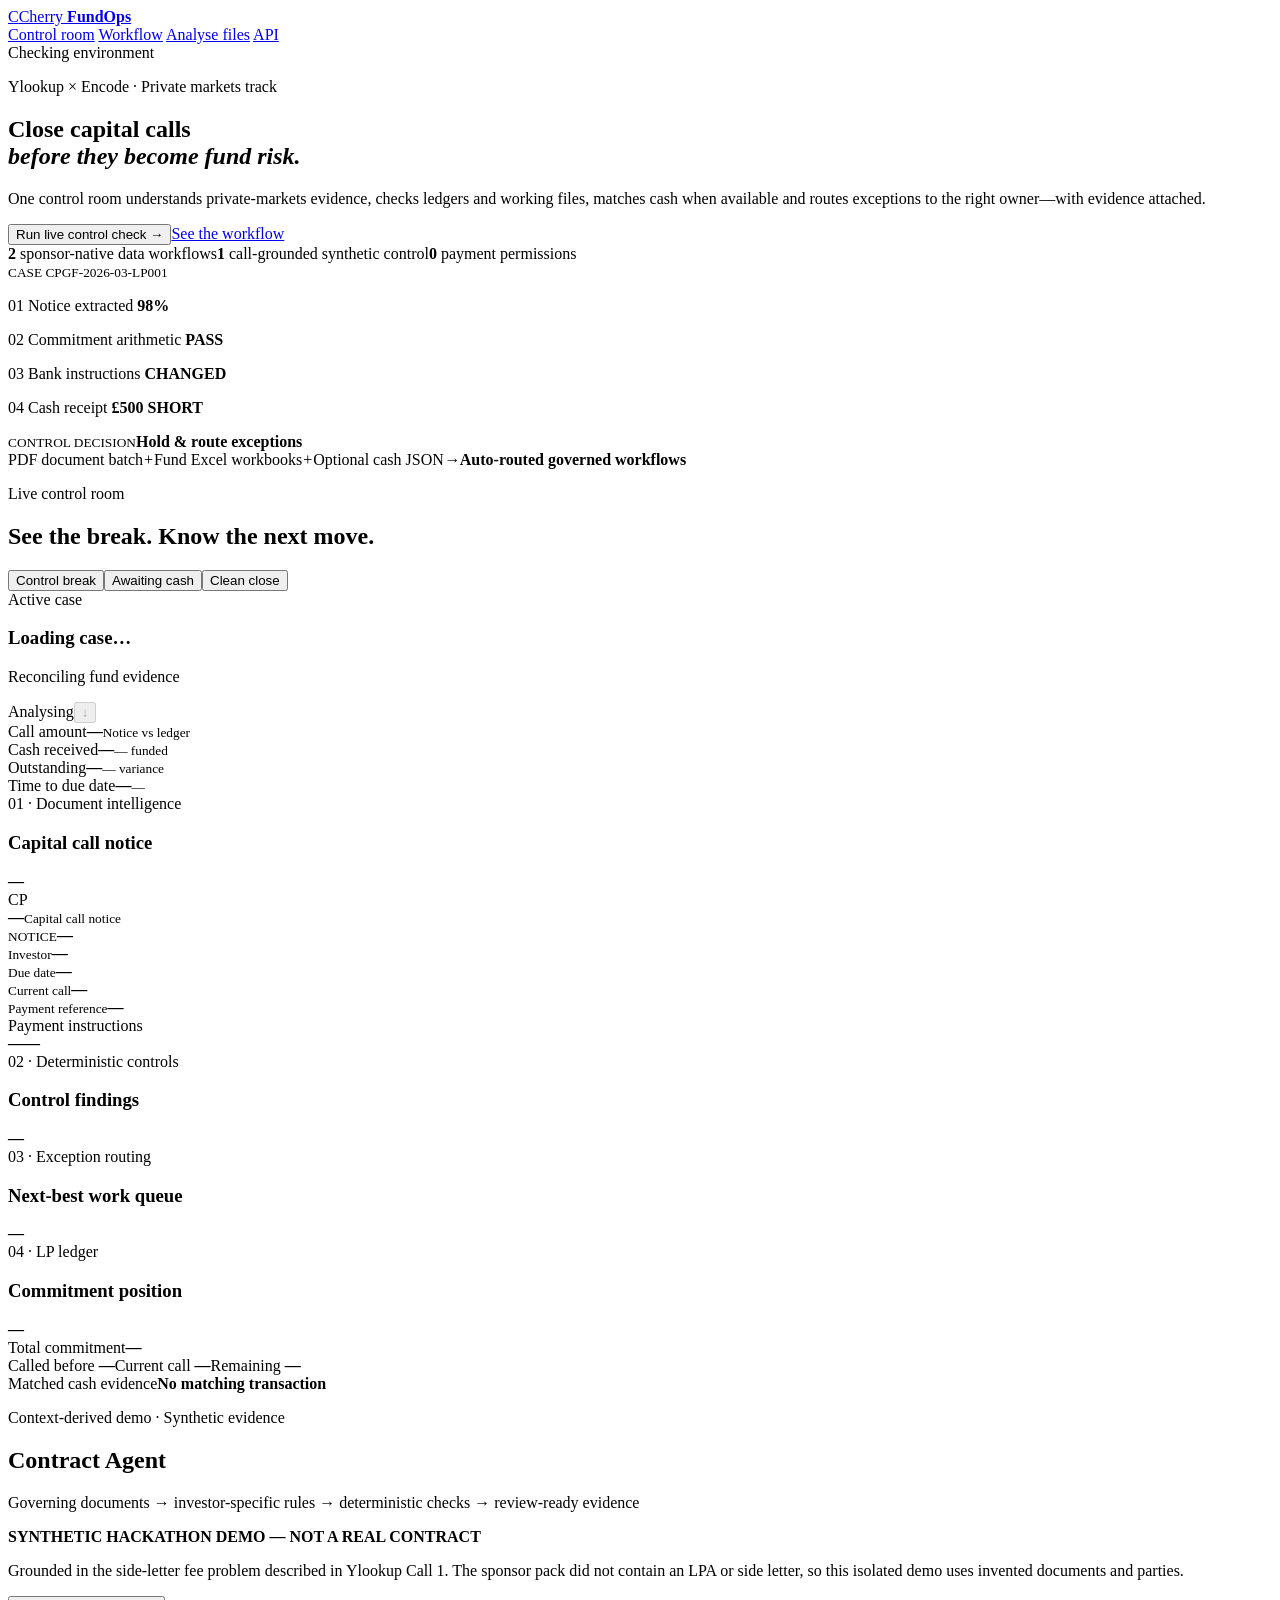
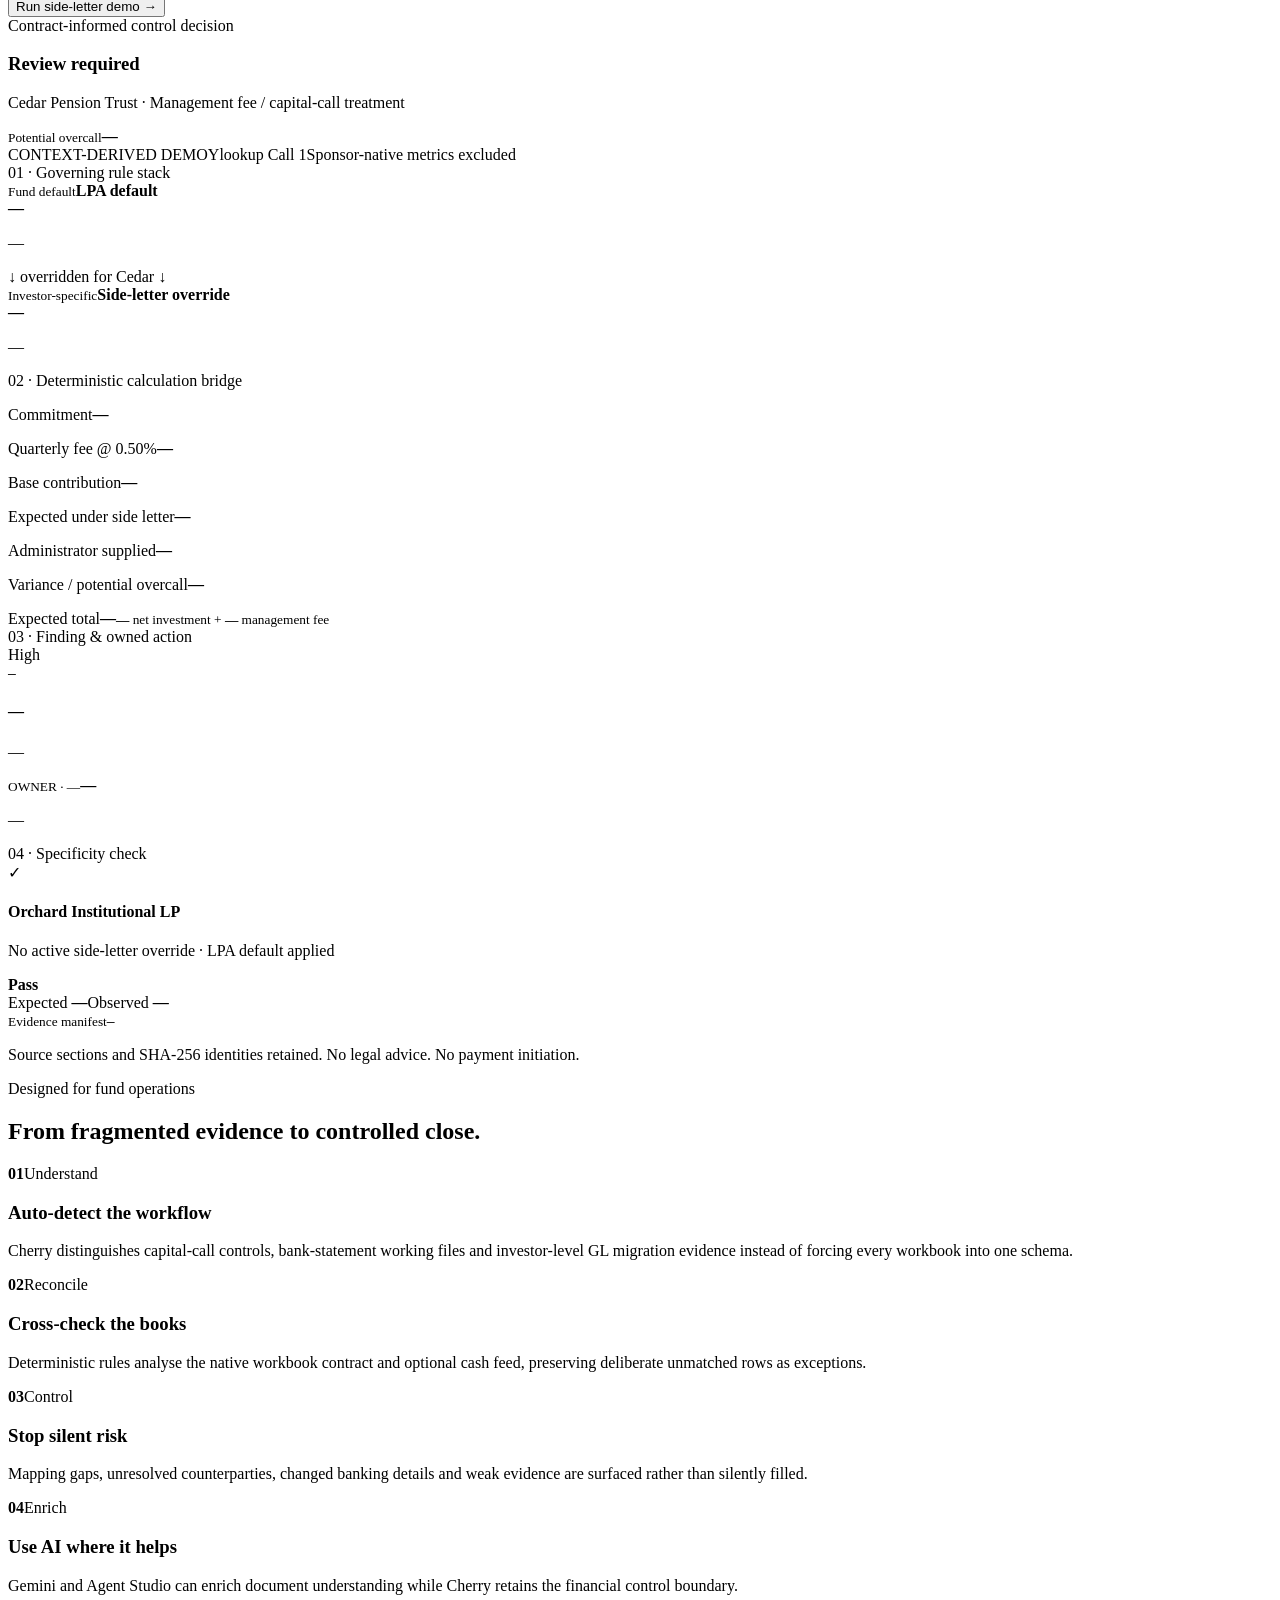
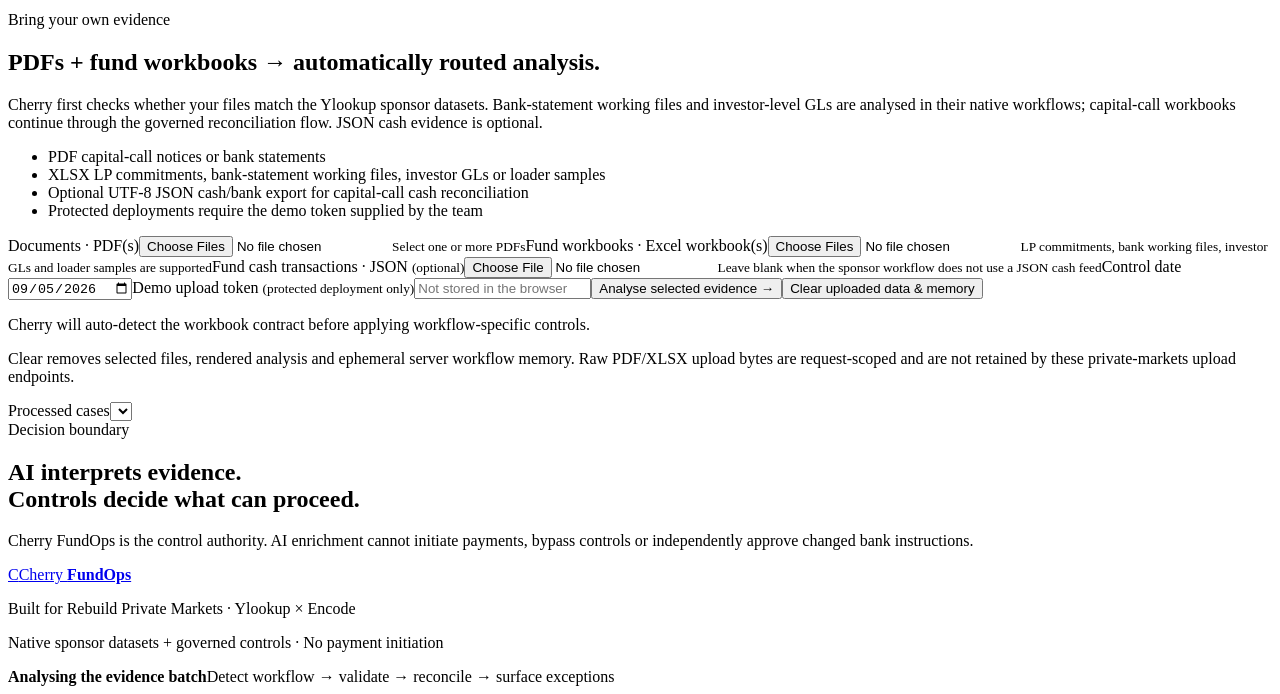
==== commit cd6a69db: "sync: merge latest main into Syndicate canvas branch" ====
--- a/app/static/index.html
+++ b/app/static/index.html
@@ -3,131 +3,169 @@
 <head>
   <meta charset="utf-8">
   <meta name="viewport" content="width=device-width, initial-scale=1">
-  <meta name="description" content="Cherry CFO turns cash application into an evidence-driven workspace with deterministic controls and controller review.">
-  <title>Cherry CFO — Cash Application Workspace</title>
-  <link rel="icon" href="data:image/svg+xml,<svg xmlns=%22http://www.w3.org/2000/svg%22 viewBox=%220 0 64 64%22><rect width=%2264%22 height=%2264%22 rx=%2216%22 fill=%22%23dff7cf%22/><text x=%2232%22 y=%2243%22 text-anchor=%22middle%22 font-size=%2236%22 font-family=%22Arial%22 font-weight=%22700%22 fill=%22%23163c32%22>C</text></svg>">
-  <link rel="stylesheet" href="/static/cfo_canvas.css">
+  <meta name="description" content="Cherry FundOps reconciles private-markets evidence across PDFs, fund workbooks and optional cash data.">
+  <title>Cherry FundOps — Private markets control room</title>
+  <link rel="icon" href="data:image/svg+xml,<svg xmlns=%22http://www.w3.org/2000/svg%22 viewBox=%220 0 64 64%22><rect width=%2264%22 height=%2264%22 rx=%2216%22 fill=%22%23bdf28d%22/><text x=%2232%22 y=%2243%22 text-anchor=%22middle%22 font-size=%2236%22 font-family=%22Arial%22 font-weight=%22700%22 fill=%22%23123c32%22>C</text></svg>">
+  <link rel="stylesheet" href="/static/styles.css">
+  <link rel="stylesheet" href="/static/contract.css">
+  <link rel="stylesheet" href="/static/ylookup.css">
 </head>
 <body>
-  <div class="app-shell">
-    <aside class="sidebar" aria-label="Workspace navigation">
-      <a class="brand" href="/" aria-label="Cherry CFO home">
-        <span class="brand-mark">C</span>
-        <span class="brand-copy">Cherry <strong>CFO</strong></span>
-      </a>
+  <header class="topbar">
+    <a class="brand" href="#top" aria-label="Cherry FundOps home"><span class="brand-mark" aria-hidden="true">C</span><span>Cherry <strong>FundOps</strong></span></a>
+    <nav class="primary-nav" aria-label="Primary navigation">
+      <a href="#control-room">Control room</a>
+      <a href="#workflow">Workflow</a>
+      <a href="#upload">Analyse files</a>
+      <a href="/api/docs" target="_blank" rel="noreferrer">API</a>
+    </nav>
+    <div class="environment" id="cloud-state"><i></i><span>Checking environment</span></div>
+  </header>
 
-      <div class="sidebar-label">Workspace</div>
-      <button class="nav-item active" type="button" data-action="reset-board">
-        <span class="nav-icon">⌁</span><span>Cash application</span>
-      </button>
-      <a class="nav-item" href="/controller-review">
-        <span class="nav-icon">✓</span><span>Controller review</span>
-      </a>
-      <a class="nav-item" href="/api/docs" target="_blank" rel="noreferrer">
-        <span class="nav-icon">{ }</span><span>API</span>
-      </a>
+  <main id="top">
+    <section class="hero">
+      <div class="hero-copy">
+        <p class="eyebrow">Ylookup × Encode · Private markets track</p>
+        <h1>Close capital calls<br><em>before they become fund risk.</em></h1>
+        <p class="hero-lead">One control room understands private-markets evidence, checks ledgers and working files, matches cash when available and routes exceptions to the right owner—with evidence attached.</p>
+        <div class="hero-actions"><button class="button primary" data-scenario="exception">Run live control check <span>→</span></button><a class="button secondary" href="#workflow">See the workflow</a></div>
+        <div class="proof-row"><span><b>2</b> sponsor-native data workflows</span><span><b>1</b> call-grounded synthetic control</span><span><b>0</b> payment permissions</span></div>
+      </div>
+      <div class="hero-terminal" role="group" aria-label="Example control result">
+        <div class="terminal-bar"><span></span><span></span><span></span><small>CASE CPGF-2026-03-LP001</small></div>
+        <div class="terminal-body">
+          <p><span>01</span> Notice extracted <b>98%</b></p><p><span>02</span> Commitment arithmetic <b class="good">PASS</b></p><p><span>03</span> Bank instructions <b class="bad">CHANGED</b></p><p><span>04</span> Cash receipt <b class="warn">£500 SHORT</b></p>
+          <div class="terminal-result"><i></i><div><small>CONTROL DECISION</small><strong>Hold &amp; route exceptions</strong></div></div>
+        </div>
+      </div>
+    </section>
 
-      <div class="sidebar-label cases-label">Demo cases</div>
-      <button class="case-link" type="button" data-scenario="clean">
-        <span class="case-dot clean"></span>
-        <span><b>Straight-through</b><small>£12.4k · 2 invoices</small></span>
-      </button>
-      <button class="case-link" type="button" data-scenario="shortpay">
-        <span class="case-dot review"></span>
-        <span><b>Short-pay exception</b><small>£500 · review required</small></span>
-      </button>
+    <section class="source-strip" aria-label="Evidence flow"><span>PDF document batch</span><i>+</i><span>Fund Excel workbooks</span><i>+</i><span>Optional cash JSON</span><i>→</i><strong>Auto-routed governed workflows</strong></section>
 
-      <div class="sidebar-note">
-        <span class="live-dot"></span>
-        <div><b>Simulation boundary</b><small>No payment initiation. No production ledger write.</small></div>
+    <section class="control-room" id="control-room">
+      <div class="section-head">
+        <div><p class="eyebrow">Live control room</p><h2>See the break. Know the next move.</h2></div>
+        <div class="scenario-tabs" role="group" aria-label="Demo cases"><button class="active" data-scenario="exception">Control break</button><button data-scenario="awaiting-cash">Awaiting cash</button><button data-scenario="clean">Clean close</button></div>
       </div>
-    </aside>
 
-    <main class="workspace">
-      <header class="workspace-bar">
-        <div>
-          <div class="crumb">Syndicate · Track 2</div>
-          <h1>Cash application board</h1>
-        </div>
-        <div class="workspace-actions">
-          <span class="status-pill" id="environment-pill"><i></i><span>Checking runtime</span></span>
-          <button class="toolbar-button" type="button" data-scenario="clean">Run clean case</button>
-          <button class="toolbar-button primary" type="button" data-scenario="shortpay">Run £500 exception</button>
-        </div>
-      </header>
-
-      <section class="board-stage" id="board-stage" aria-label="Cherry CFO dynamic finance board">
-        <div class="board-toolbar" aria-label="Canvas controls">
-          <button type="button" id="zoom-out" aria-label="Zoom out">−</button>
-          <span id="zoom-label">100%</span>
-          <button type="button" id="zoom-in" aria-label="Zoom in">+</button>
-          <button type="button" id="zoom-reset" aria-label="Reset view">⌂</button>
+      <div class="dashboard" id="dashboard" aria-live="polite">
+        <div class="case-bar">
+          <div><span class="case-label">Active case</span><h3 id="case-title">Loading case…</h3><p id="case-subtitle">Reconciling fund evidence</p></div>
+          <div class="case-actions"><span class="decision-badge" id="decision-badge">Analysing</span><button class="icon-button" id="download-review" title="Download review brief" aria-label="Download review brief" disabled>↓</button></div>
         </div>
 
-        <div class="scenario-actions hidden" id="scenario-actions">
-          <span id="scenario-status">Case ready</span>
-          <button type="button" id="investigate-case" class="mini-action hidden">Investigate with agent</button>
-          <a href="/controller-review" id="open-review" class="mini-action dark hidden">Open controller review</a>
+        <div class="metrics">
+          <article><span>Call amount</span><strong id="metric-expected">—</strong><small>Notice vs ledger</small></article><article><span>Cash received</span><strong id="metric-received">—</strong><small id="metric-progress">— funded</small></article><article id="outstanding-card"><span>Outstanding</span><strong id="metric-outstanding">—</strong><small id="metric-variance">— variance</small></article><article><span>Time to due date</span><strong id="metric-due">—</strong><small id="metric-due-date">—</small></article>
         </div>
 
-        <div class="board-inner" id="board-inner">
-          <svg class="connections" id="connections" width="1500" height="900" aria-hidden="true"></svg>
-          <div class="nodes" id="nodes"></div>
+        <div class="dashboard-grid">
+          <article class="panel notice-panel">
+            <div class="panel-head"><div><span>01 · Document intelligence</span><h3>Capital call notice</h3></div><b class="tag good" id="extraction-confidence">—</b></div>
+            <div class="notice-card">
+              <div class="notice-brand"><div class="fund-monogram">CP</div><div><strong id="notice-fund">—</strong><small>Capital call notice</small></div></div><div class="notice-number"><small>NOTICE</small><strong id="notice-id">—</strong></div>
+              <div class="notice-grid"><div><small>Investor</small><strong id="notice-investor">—</strong></div><div><small>Due date</small><strong id="notice-due">—</strong></div><div><small>Current call</small><strong id="notice-amount">—</strong></div><div><small>Payment reference</small><strong id="notice-reference">—</strong></div></div>
+              <div class="bank-box"><span>Payment instructions</span><div><strong id="notice-bank">—</strong><b id="notice-account">—</b></div></div>
+            </div>
+          </article>
 
-          <div class="empty-state" id="empty-state">
-            <div class="empty-orbit"><span>C</span></div>
-            <p class="eyebrow">Autonomous Office of the CFO</p>
-            <h2>Ask once. Watch the finance work assemble.</h2>
-            <p>Cherry CFO turns bank receipts, remittance evidence, open AR and finance policy into a visible, auditable workflow. It proposes the plan first, then builds the evidence trail on the board.</p>
-            <div class="empty-chips">
-              <button type="button" data-scenario="clean">Apply the Northstar £12.4k receipt</button>
-              <button type="button" data-scenario="shortpay">Why is the £500 short-pay held?</button>
+          <article class="panel findings-panel"><div class="panel-head"><div><span>02 · Deterministic controls</span><h3>Control findings</h3></div><b class="tag" id="finding-count">—</b></div><div class="finding-list" id="finding-list"></div></article>
+          <article class="panel work-panel" id="exception-manager"><div class="panel-head"><div><span>03 · Exception routing</span><h3>Next-best work queue</h3></div><b class="tag" id="task-count">—</b></div><div class="task-list" id="task-list"></div></article>
+          <article class="panel ledger-panel">
+            <div class="panel-head"><div><span>04 · LP ledger</span><h3>Commitment position</h3></div><b class="tag good" id="ledger-status">—</b></div>
+            <div class="commitment-total"><span>Total commitment</span><strong id="total-commitment">—</strong></div><div class="commitment-bar"><i id="called-bar"></i><i id="current-bar"></i></div>
+            <div class="bar-legend"><span><i class="called"></i>Called before <b id="called-before">—</b></span><span><i class="current"></i>Current call <b id="current-call">—</b></span><span><i class="remaining"></i>Remaining <b id="remaining-call">—</b></span></div>
+            <div class="evidence-summary"><span>Matched cash evidence</span><strong id="matched-transactions">No matching transaction</strong></div>
+          </article>
+        </div>
+      </div>
+    </section>
+
+    <section class="contract-section" id="contracts">
+      <div class="contract-intro">
+        <div>
+          <p class="eyebrow">Context-derived demo · Synthetic evidence</p>
+          <h2>Contract Agent</h2>
+          <p class="contract-subtitle">Governing documents → investor-specific rules → deterministic checks → review-ready evidence</p>
+        </div>
+        <div class="contract-disclosure">
+          <strong>SYNTHETIC HACKATHON DEMO — NOT A REAL CONTRACT</strong>
+          <p>Grounded in the side-letter fee problem described in Ylookup Call 1. The sponsor pack did not contain an LPA or side letter, so this isolated demo uses invented documents and parties.</p>
+          <button class="button primary" id="run-contract-demo" type="button">Run side-letter demo <span>→</span></button>
+        </div>
+      </div>
+
+      <div class="contract-results hidden" id="contract-results" aria-live="polite">
+        <header class="contract-decision">
+          <div><span>Contract-informed control decision</span><h3 id="contract-decision-title">Review required</h3><p id="contract-decision-subtitle">Cedar Pension Trust · Management fee / capital-call treatment</p></div>
+          <div><small>Potential overcall</small><strong id="contract-overcall">—</strong></div>
+        </header>
+
+        <div class="contract-provenance"><span>CONTEXT-DERIVED DEMO</span><span id="contract-context-source">Ylookup Call 1</span><span>Sponsor-native metrics excluded</span></div>
+
+        <div class="contract-story">
+          <article class="contract-panel rule-panel">
+            <div class="panel-kicker">01 · Governing rule stack</div>
+            <div class="rule-card">
+              <div><small>Fund default</small><b>LPA default</b></div>
+              <strong id="contract-lpa-rule">—</strong>
+              <p id="contract-lpa-source">—</p>
             </div>
-          </div>
+            <div class="rule-arrow">↓ overridden for Cedar ↓</div>
+            <div class="rule-card override">
+              <div><small>Investor-specific</small><b>Side-letter override</b></div>
+              <strong id="contract-side-rule">—</strong>
+              <p id="contract-side-source">—</p>
+            </div>
+          </article>
+          <article class="contract-panel calculation-panel">
+            <div class="panel-kicker">02 · Deterministic calculation bridge</div>
+            <div class="calculation-rows">
+              <p><span>Commitment</span><strong id="contract-commitment">—</strong></p>
+              <p><span>Quarterly fee @ 0.50%</span><strong id="contract-fee">—</strong></p>
+              <p><span>Base contribution</span><strong id="contract-base">—</strong></p>
+              <p class="calculation-break"><span>Expected under side letter</span><strong id="contract-expected">—</strong></p>
+              <p><span>Administrator supplied</span><strong id="contract-observed">—</strong></p>
+              <p class="calculation-variance"><span>Variance / potential overcall</span><strong id="contract-variance">—</strong></p>
+            </div>
+            <div class="component-bridge"><span>Expected total</span><strong id="contract-component-total">—</strong><small><b id="contract-net-investment">—</b> net investment + <b id="contract-fee-component">—</b> management fee</small></div>
+          </article>
+
+          <article class="contract-panel finding-panel">
+            <div class="panel-kicker">03 · Finding &amp; owned action</div>
+            <div class="contract-finding"><span>High</span><div><code id="contract-finding-code">—</code><h4 id="contract-finding-title">—</h4><p id="contract-finding-detail">—</p></div></div>
+            <div class="contract-work-item"><small id="contract-work-owner">OWNER · —</small><strong id="contract-work-title">—</strong><p id="contract-work-instruction">—</p></div>
+          </article>
+
+          <article class="contract-panel comparison-panel">
+            <div class="panel-kicker">04 · Specificity check</div>
+            <div class="comparison-pass"><span>✓</span><div><h4 id="contract-standard-investor">Orchard Institutional LP</h4><p>No active side-letter override · LPA default applied</p></div><b>Pass</b></div>
+            <div class="comparison-values"><span>Expected <b id="contract-standard-expected">—</b></span><span>Observed <b id="contract-standard-observed">—</b></span></div>
+            <div class="contract-evidence"><small>Evidence manifest</small><code id="contract-evidence-hash">—</code><p>Source sections and SHA-256 identities retained. No legal advice. No payment initiation.</p></div>
+          </article>
         </div>
+      </div>
+    </section>
 
-        <section class="plan-panel hidden" id="plan-panel" aria-live="polite">
-          <div class="plan-head">
-            <div><span>Proposed plan</span><strong id="plan-title">Analyse cash application</strong></div>
-            <button type="button" id="close-plan" aria-label="Close plan">×</button>
-          </div>
-          <p id="plan-intro">Cherry CFO will use the supplied evidence and deterministic controls before any simulated posting.</p>
-          <ol id="plan-steps"></ol>
-          <div class="plan-boundary"><i></i><span>Numbers come from deterministic finance logic, not model-generated arithmetic.</span></div>
-          <button class="confirm-button" type="button" id="confirm-plan">Confirm &amp; run <span>→</span></button>
-        </section>
+    <section class="workflow-section" id="workflow">
+      <div class="section-head compact"><div><p class="eyebrow">Designed for fund operations</p><h2>From fragmented evidence to controlled close.</h2></div></div>
+      <div class="workflow-grid"><article><b>01</b><span>Understand</span><h3>Auto-detect the workflow</h3><p>Cherry distinguishes capital-call controls, bank-statement working files and investor-level GL migration evidence instead of forcing every workbook into one schema.</p></article><article><b>02</b><span>Reconcile</span><h3>Cross-check the books</h3><p>Deterministic rules analyse the native workbook contract and optional cash feed, preserving deliberate unmatched rows as exceptions.</p></article><article><b>03</b><span>Control</span><h3>Stop silent risk</h3><p>Mapping gaps, unresolved counterparties, changed banking details and weak evidence are surfaced rather than silently filled.</p></article><article><b>04</b><span>Enrich</span><h3>Use AI where it helps</h3><p>Gemini and Agent Studio can enrich document understanding while Cherry retains the financial control boundary.</p></article></div>
+    </section>
 
-        <aside class="inspector hidden" id="inspector" aria-label="Component details">
-          <div class="inspector-head">
-            <div><span id="inspector-kind">Evidence</span><h3 id="inspector-title">Component</h3></div>
-            <button type="button" id="close-inspector" aria-label="Close details">×</button>
-          </div>
-          <div class="inspector-summary" id="inspector-summary"></div>
-          <div class="inspector-section">
-            <span class="inspector-label">Finance details</span>
-            <div class="detail-list" id="inspector-details"></div>
-          </div>
-          <div class="inspector-section">
-            <span class="inspector-label">Evidence &amp; provenance</span>
-            <div class="source-list" id="inspector-sources"></div>
-          </div>
-          <details class="raw-details">
-            <summary>Raw component state</summary>
-            <pre id="inspector-raw"></pre>
-          </details>
-        </aside>
-      </section>
+    <section class="upload-section" id="upload">
+      <div class="upload-copy"><p class="eyebrow">Bring your own evidence</p><h2>PDFs + fund workbooks → automatically routed analysis.</h2><p>Cherry first checks whether your files match the Ylookup sponsor datasets. Bank-statement working files and investor-level GLs are analysed in their native workflows; capital-call workbooks continue through the governed reconciliation flow. JSON cash evidence is optional.</p><ul><li>PDF capital-call notices or bank statements</li><li>XLSX LP commitments, bank-statement working files, investor GLs or loader samples</li><li>Optional UTF-8 JSON cash/bank export for capital-call cash reconciliation</li><li>Protected deployments require the demo token supplied by the team</li></ul></div>
+      <form class="upload-card" id="upload-form"><label><span>Documents · PDF(s)</span><input id="capital-call-input" type="file" accept="application/pdf,.pdf" multiple required><small id="capital-call-count">Select one or more PDFs</small></label><label><span>Fund workbooks · Excel workbook(s)</span><input id="commitments-input" type="file" accept=".xlsx,application/vnd.openxmlformats-officedocument.spreadsheetml.sheet" multiple required><small id="commitments-count">LP commitments, bank working files, investor GLs and loader samples are supported</small></label><label><span>Fund cash transactions · JSON <small>(optional)</small></span><input id="cash-input" type="file" accept=".json,application/json"><small>Leave blank when the sponsor workflow does not use a JSON cash feed</small></label><label><span>Control date</span><input id="as-of-input" type="date" value="2026-09-05"></label><label><span>Demo upload token <small>(protected deployment only)</small></span><input id="upload-token" type="password" autocomplete="off" placeholder="Not stored in the browser"></label><button class="button primary" type="submit">Analyse selected evidence <span>→</span></button><button class="button clear-memory-button" id="clear-upload-memory" type="button">Clear uploaded data &amp; memory</button><p class="form-message" id="upload-message">Cherry will auto-detect the workbook contract before applying workflow-specific controls.</p><p class="memory-note">Clear removes selected files, rendered analysis and ephemeral server workflow memory. Raw PDF/XLSX upload bytes are request-scoped and are not retained by these private-markets upload endpoints.</p><label id="batch-case-picker" class="hidden"><span>Processed cases</span><select id="batch-case-select" aria-label="Choose processed case to review"></select></label></form>
+      <div id="dataset-results" class="dataset-results hidden" aria-live="polite"></div>
+    </section>
 
-      <form class="composer" id="composer">
-        <div class="composer-icon">⌘</div>
-        <input id="composer-input" type="text" autocomplete="off" placeholder="Ask Cherry CFO about a receipt, remittance or exception…" aria-label="Ask Cherry CFO">
-        <div class="composer-shortcut">Enter</div>
-        <button type="submit" aria-label="Submit question">↑</button>
-      </form>
-    </main>
-  </div>
+    <section class="boundary"><div><span>Decision boundary</span><h2>AI interprets evidence.<br>Controls decide what can proceed.</h2></div><p>Cherry FundOps is the control authority. AI enrichment cannot initiate payments, bypass controls or independently approve changed bank instructions.</p></section>
+  </main>
 
-  <div class="toast" id="toast" role="status" aria-live="polite"></div>
-  <script src="/static/cfo_canvas.js" defer></script>
+  <footer><a class="brand" href="#top"><span class="brand-mark">C</span><span>Cherry <strong>FundOps</strong></span></a><p>Built for Rebuild Private Markets · Ylookup × Encode</p><p>Native sponsor datasets + governed controls · No payment initiation</p></footer>
+  <div class="toast" id="toast" role="status" aria-live="polite"></div><div class="loading hidden" id="loading"><div class="loader"></div><strong>Analysing the evidence batch</strong><span>Detect workflow → validate → reconcile → surface exceptions</span></div>
+  <script src="/static/app.js" defer></script>
+  <script src="/static/clear_dialog.js" defer></script>
+  <script src="/static/fund_manager.js" defer></script>
+  <script src="/static/fund_manager_completion.js" defer></script>
+  <script src="/static/nav_quality_controller.js" defer></script>
 </body>
-</html>
+</html>
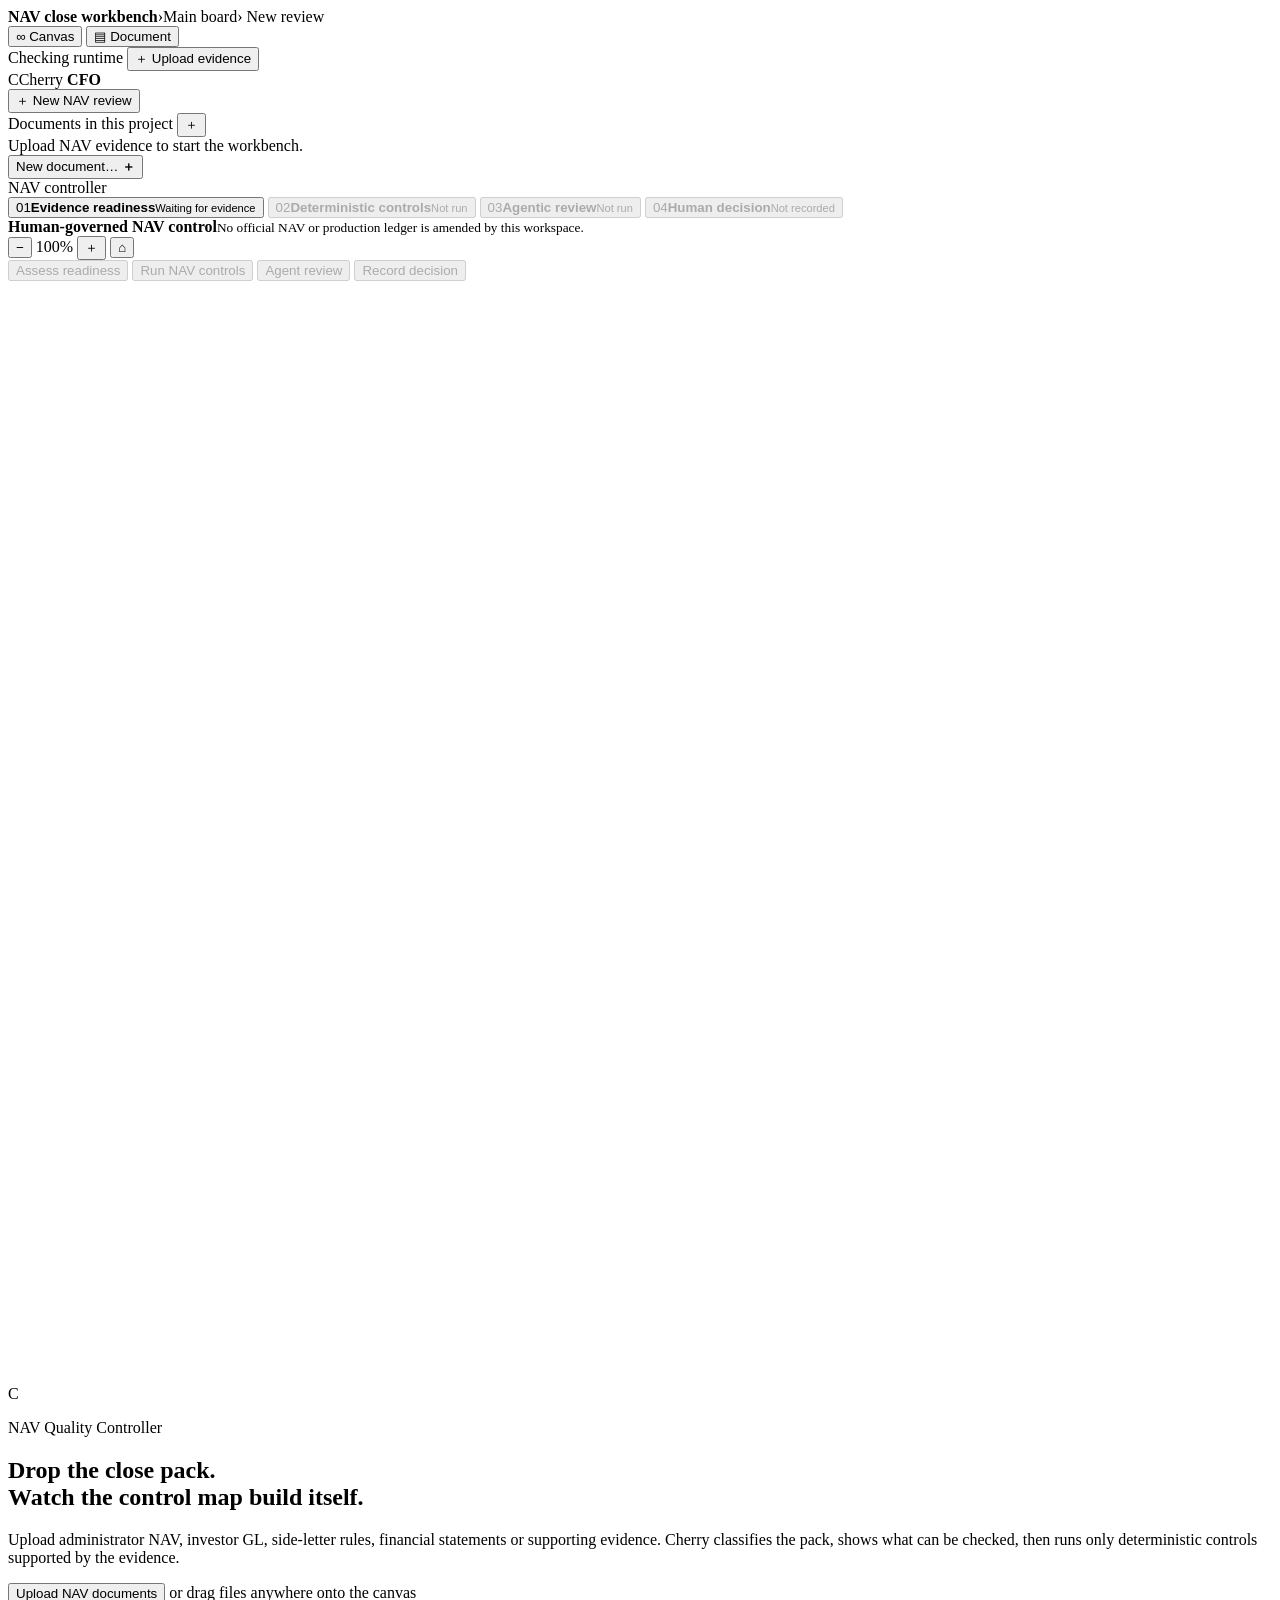
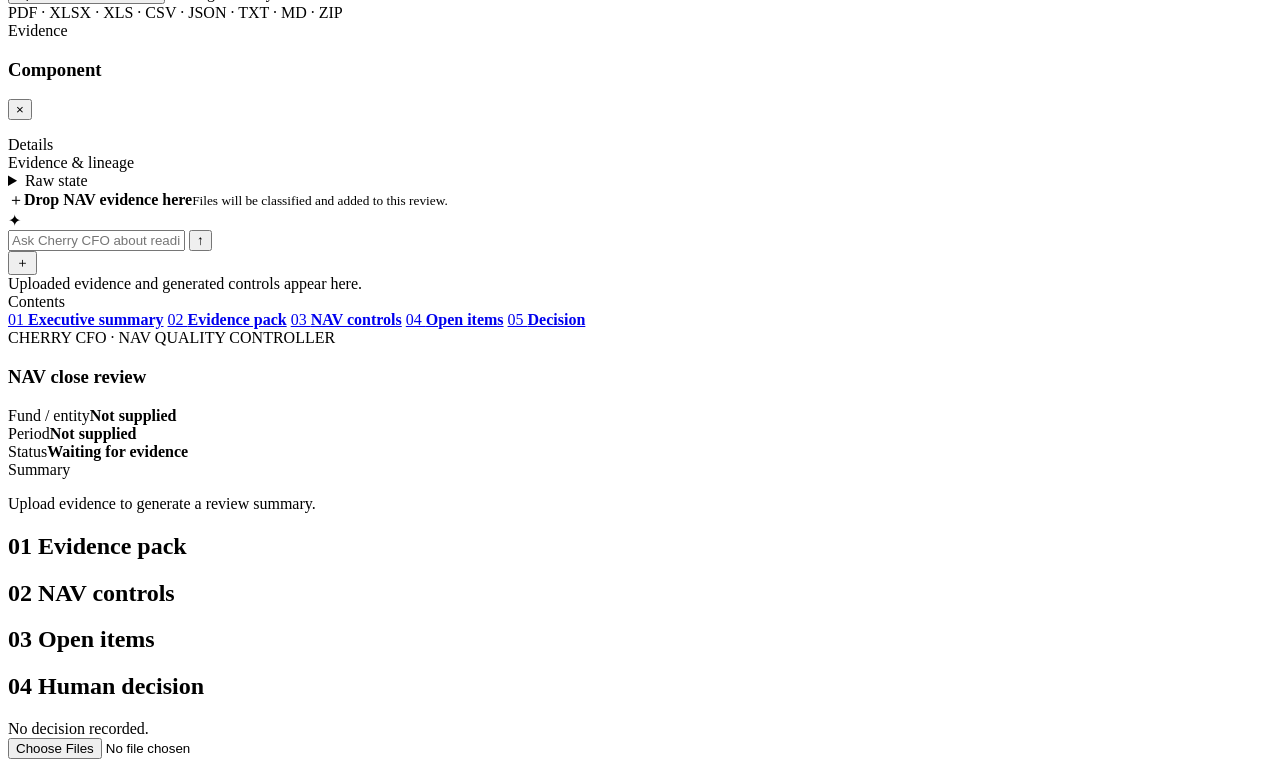
==== commit f0d06ad3: "feat(ui): make NAV controller a document-first canvas workbench" ====
--- a/app/static/index.html
+++ b/app/static/index.html
@@ -3,169 +3,205 @@
 <head>
   <meta charset="utf-8">
   <meta name="viewport" content="width=device-width, initial-scale=1">
-  <meta name="description" content="Cherry FundOps reconciles private-markets evidence across PDFs, fund workbooks and optional cash data.">
-  <title>Cherry FundOps — Private markets control room</title>
-  <link rel="icon" href="data:image/svg+xml,<svg xmlns=%22http://www.w3.org/2000/svg%22 viewBox=%220 0 64 64%22><rect width=%2264%22 height=%2264%22 rx=%2216%22 fill=%22%23bdf28d%22/><text x=%2232%22 y=%2243%22 text-anchor=%22middle%22 font-size=%2236%22 font-family=%22Arial%22 font-weight=%22700%22 fill=%22%23123c32%22>C</text></svg>">
-  <link rel="stylesheet" href="/static/styles.css">
-  <link rel="stylesheet" href="/static/contract.css">
-  <link rel="stylesheet" href="/static/ylookup.css">
+  <meta name="description" content="Cherry CFO NAV Quality Controller — evidence-led NAV review workspace.">
+  <title>Cherry CFO — NAV Close Workbench</title>
+  <link rel="icon" href="data:image/svg+xml,<svg xmlns=%22http://www.w3.org/2000/svg%22 viewBox=%220 0 64 64%22><rect width=%2264%22 height=%2264%22 rx=%2216%22 fill=%22%23dff7cf%22/><text x=%2232%22 y=%2243%22 text-anchor=%22middle%22 font-size=%2236%22 font-family=%22Arial%22 font-weight=%22700%22 fill=%22%23163c32%22>C</text></svg>">
+  <link rel="stylesheet" href="/static/cfo_canvas.css">
 </head>
 <body>
-  <header class="topbar">
-    <a class="brand" href="#top" aria-label="Cherry FundOps home"><span class="brand-mark" aria-hidden="true">C</span><span>Cherry <strong>FundOps</strong></span></a>
-    <nav class="primary-nav" aria-label="Primary navigation">
-      <a href="#control-room">Control room</a>
-      <a href="#workflow">Workflow</a>
-      <a href="#upload">Analyse files</a>
-      <a href="/api/docs" target="_blank" rel="noreferrer">API</a>
-    </nav>
-    <div class="environment" id="cloud-state"><i></i><span>Checking environment</span></div>
-  </header>
-
-  <main id="top">
-    <section class="hero">
-      <div class="hero-copy">
-        <p class="eyebrow">Ylookup × Encode · Private markets track</p>
-        <h1>Close capital calls<br><em>before they become fund risk.</em></h1>
-        <p class="hero-lead">One control room understands private-markets evidence, checks ledgers and working files, matches cash when available and routes exceptions to the right owner—with evidence attached.</p>
-        <div class="hero-actions"><button class="button primary" data-scenario="exception">Run live control check <span>→</span></button><a class="button secondary" href="#workflow">See the workflow</a></div>
-        <div class="proof-row"><span><b>2</b> sponsor-native data workflows</span><span><b>1</b> call-grounded synthetic control</span><span><b>0</b> payment permissions</span></div>
-      </div>
-      <div class="hero-terminal" role="group" aria-label="Example control result">
-        <div class="terminal-bar"><span></span><span></span><span></span><small>CASE CPGF-2026-03-LP001</small></div>
-        <div class="terminal-body">
-          <p><span>01</span> Notice extracted <b>98%</b></p><p><span>02</span> Commitment arithmetic <b class="good">PASS</b></p><p><span>03</span> Bank instructions <b class="bad">CHANGED</b></p><p><span>04</span> Cash receipt <b class="warn">£500 SHORT</b></p>
-          <div class="terminal-result"><i></i><div><small>CONTROL DECISION</small><strong>Hold &amp; route exceptions</strong></div></div>
-        </div>
-      </div>
-    </section>
-
-    <section class="source-strip" aria-label="Evidence flow"><span>PDF document batch</span><i>+</i><span>Fund Excel workbooks</span><i>+</i><span>Optional cash JSON</span><i>→</i><strong>Auto-routed governed workflows</strong></section>
-
-    <section class="control-room" id="control-room">
-      <div class="section-head">
-        <div><p class="eyebrow">Live control room</p><h2>See the break. Know the next move.</h2></div>
-        <div class="scenario-tabs" role="group" aria-label="Demo cases"><button class="active" data-scenario="exception">Control break</button><button data-scenario="awaiting-cash">Awaiting cash</button><button data-scenario="clean">Clean close</button></div>
-      </div>
-
-      <div class="dashboard" id="dashboard" aria-live="polite">
-        <div class="case-bar">
-          <div><span class="case-label">Active case</span><h3 id="case-title">Loading case…</h3><p id="case-subtitle">Reconciling fund evidence</p></div>
-          <div class="case-actions"><span class="decision-badge" id="decision-badge">Analysing</span><button class="icon-button" id="download-review" title="Download review brief" aria-label="Download review brief" disabled>↓</button></div>
-        </div>
-
-        <div class="metrics">
-          <article><span>Call amount</span><strong id="metric-expected">—</strong><small>Notice vs ledger</small></article><article><span>Cash received</span><strong id="metric-received">—</strong><small id="metric-progress">— funded</small></article><article id="outstanding-card"><span>Outstanding</span><strong id="metric-outstanding">—</strong><small id="metric-variance">— variance</small></article><article><span>Time to due date</span><strong id="metric-due">—</strong><small id="metric-due-date">—</small></article>
-        </div>
-
-        <div class="dashboard-grid">
-          <article class="panel notice-panel">
-            <div class="panel-head"><div><span>01 · Document intelligence</span><h3>Capital call notice</h3></div><b class="tag good" id="extraction-confidence">—</b></div>
-            <div class="notice-card">
-              <div class="notice-brand"><div class="fund-monogram">CP</div><div><strong id="notice-fund">—</strong><small>Capital call notice</small></div></div><div class="notice-number"><small>NOTICE</small><strong id="notice-id">—</strong></div>
-              <div class="notice-grid"><div><small>Investor</small><strong id="notice-investor">—</strong></div><div><small>Due date</small><strong id="notice-due">—</strong></div><div><small>Current call</small><strong id="notice-amount">—</strong></div><div><small>Payment reference</small><strong id="notice-reference">—</strong></div></div>
-              <div class="bank-box"><span>Payment instructions</span><div><strong id="notice-bank">—</strong><b id="notice-account">—</b></div></div>
+  <div class="app-shell">
+    <header class="topbar">
+      <div class="breadcrumbs">
+        <strong>NAV close workbench</strong><span>›</span><span>Main board</span><span>›</span>
+        <span id="case-crumb">New review</span>
+      </div>
+      <div class="view-switch" role="group" aria-label="Workspace view">
+        <button type="button" data-view="canvas" class="active">∞ <span>Canvas</span></button>
+        <button type="button" data-view="document">▤ <span>Document</span></button>
+      </div>
+      <div class="top-actions">
+        <span class="runtime-pill" id="runtime-pill"><i></i><span>Checking runtime</span></span>
+        <button class="upload-primary" id="top-upload" type="button">＋ Upload evidence</button>
+      </div>
+    </header>
+
+    <aside class="sidebar">
+      <div class="brand"><span class="brand-mark">C</span><span>Cherry <strong>CFO</strong></span></div>
+      <button class="new-analysis" id="new-analysis" type="button">＋ <span>New NAV review</span></button>
+
+      <section class="side-section documents-section">
+        <div class="side-heading">
+          <span>Documents in this project</span>
+          <button type="button" class="ghost-plus" data-open-upload aria-label="Add documents">＋</button>
+        </div>
+        <div class="document-list" id="document-list">
+          <div class="empty-docs">Upload NAV evidence to start the workbench.</div>
+        </div>
+        <button class="new-document" type="button" data-open-upload>New document… <b>＋</b></button>
+      </section>
+
+      <section class="side-section workflow-section">
+        <div class="side-heading"><span>NAV controller</span></div>
+        <button class="workflow-row active" type="button" data-workflow="readiness">
+          <span class="workflow-icon">01</span><span><b>Evidence readiness</b><small id="stage-readiness">Waiting for evidence</small></span>
+        </button>
+        <button class="workflow-row" type="button" data-workflow="reconciliation" disabled>
+          <span class="workflow-icon">02</span><span><b>Deterministic controls</b><small id="stage-reconcile">Not run</small></span>
+        </button>
+        <button class="workflow-row" type="button" data-workflow="review" disabled>
+          <span class="workflow-icon">03</span><span><b>Agentic review</b><small id="stage-review">Not run</small></span>
+        </button>
+        <button class="workflow-row" type="button" data-workflow="decision" disabled>
+          <span class="workflow-icon">04</span><span><b>Human decision</b><small id="stage-decision">Not recorded</small></span>
+        </button>
+      </section>
+
+      <div class="side-boundary">
+        <i></i><div><b>Human-governed NAV control</b><small>No official NAV or production ledger is amended by this workspace.</small></div>
+      </div>
+    </aside>
+
+    <main class="workspace">
+      <section class="canvas-view view-panel" id="canvas-view">
+        <div class="board-stage" id="board-stage">
+          <div class="board-toolbar">
+            <button type="button" id="zoom-out" aria-label="Zoom out">−</button>
+            <span id="zoom-label">100%</span>
+            <button type="button" id="zoom-in" aria-label="Zoom in">＋</button>
+            <button type="button" id="zoom-reset" aria-label="Reset view">⌂</button>
+          </div>
+
+          <div class="flow-actions" id="flow-actions">
+            <button type="button" id="run-readiness" disabled>Assess readiness</button>
+            <button type="button" id="run-reconcile" disabled>Run NAV controls</button>
+            <button type="button" id="run-review" disabled>Agent review</button>
+            <button type="button" id="open-decision" disabled class="dark">Record decision</button>
+          </div>
+
+          <div class="board-inner" id="board-inner">
+            <svg class="connections" id="connections" width="1800" height="1100" aria-hidden="true"></svg>
+            <div class="nodes" id="nodes"></div>
+
+            <div class="empty-state" id="empty-state">
+              <div class="empty-logo">C</div>
+              <p class="eyebrow">NAV Quality Controller</p>
+              <h1>Drop the close pack.<br>Watch the control map build itself.</h1>
+              <p>Upload administrator NAV, investor GL, side-letter rules, financial statements or supporting evidence. Cherry classifies the pack, shows what can be checked, then runs only deterministic controls supported by the evidence.</p>
+              <div class="empty-actions">
+                <button class="primary" type="button" data-open-upload>Upload NAV documents</button>
+                <span>or drag files anywhere onto the canvas</span>
+              </div>
+              <div class="accepted-types">PDF · XLSX · XLS · CSV · JSON · TXT · MD · ZIP</div>
             </div>
-          </article>
-
-          <article class="panel findings-panel"><div class="panel-head"><div><span>02 · Deterministic controls</span><h3>Control findings</h3></div><b class="tag" id="finding-count">—</b></div><div class="finding-list" id="finding-list"></div></article>
-          <article class="panel work-panel" id="exception-manager"><div class="panel-head"><div><span>03 · Exception routing</span><h3>Next-best work queue</h3></div><b class="tag" id="task-count">—</b></div><div class="task-list" id="task-list"></div></article>
-          <article class="panel ledger-panel">
-            <div class="panel-head"><div><span>04 · LP ledger</span><h3>Commitment position</h3></div><b class="tag good" id="ledger-status">—</b></div>
-            <div class="commitment-total"><span>Total commitment</span><strong id="total-commitment">—</strong></div><div class="commitment-bar"><i id="called-bar"></i><i id="current-bar"></i></div>
-            <div class="bar-legend"><span><i class="called"></i>Called before <b id="called-before">—</b></span><span><i class="current"></i>Current call <b id="current-call">—</b></span><span><i class="remaining"></i>Remaining <b id="remaining-call">—</b></span></div>
-            <div class="evidence-summary"><span>Matched cash evidence</span><strong id="matched-transactions">No matching transaction</strong></div>
-          </article>
-        </div>
-      </div>
-    </section>
-
-    <section class="contract-section" id="contracts">
-      <div class="contract-intro">
-        <div>
-          <p class="eyebrow">Context-derived demo · Synthetic evidence</p>
-          <h2>Contract Agent</h2>
-          <p class="contract-subtitle">Governing documents → investor-specific rules → deterministic checks → review-ready evidence</p>
-        </div>
-        <div class="contract-disclosure">
-          <strong>SYNTHETIC HACKATHON DEMO — NOT A REAL CONTRACT</strong>
-          <p>Grounded in the side-letter fee problem described in Ylookup Call 1. The sponsor pack did not contain an LPA or side letter, so this isolated demo uses invented documents and parties.</p>
-          <button class="button primary" id="run-contract-demo" type="button">Run side-letter demo <span>→</span></button>
-        </div>
-      </div>
-
-      <div class="contract-results hidden" id="contract-results" aria-live="polite">
-        <header class="contract-decision">
-          <div><span>Contract-informed control decision</span><h3 id="contract-decision-title">Review required</h3><p id="contract-decision-subtitle">Cedar Pension Trust · Management fee / capital-call treatment</p></div>
-          <div><small>Potential overcall</small><strong id="contract-overcall">—</strong></div>
-        </header>
-
-        <div class="contract-provenance"><span>CONTEXT-DERIVED DEMO</span><span id="contract-context-source">Ylookup Call 1</span><span>Sponsor-native metrics excluded</span></div>
-
-        <div class="contract-story">
-          <article class="contract-panel rule-panel">
-            <div class="panel-kicker">01 · Governing rule stack</div>
-            <div class="rule-card">
-              <div><small>Fund default</small><b>LPA default</b></div>
-              <strong id="contract-lpa-rule">—</strong>
-              <p id="contract-lpa-source">—</p>
+          </div>
+
+          <aside class="inspector hidden" id="inspector">
+            <div class="inspector-head">
+              <div><span id="inspector-kind">Evidence</span><h3 id="inspector-title">Component</h3></div>
+              <button id="close-inspector" type="button" aria-label="Close inspector">×</button>
             </div>
-            <div class="rule-arrow">↓ overridden for Cedar ↓</div>
-            <div class="rule-card override">
-              <div><small>Investor-specific</small><b>Side-letter override</b></div>
-              <strong id="contract-side-rule">—</strong>
-              <p id="contract-side-source">—</p>
+            <p class="inspector-summary" id="inspector-summary"></p>
+            <div class="inspector-section"><span>Details</span><div id="inspector-details" class="detail-list"></div></div>
+            <div class="inspector-section"><span>Evidence &amp; lineage</span><div id="inspector-sources" class="source-list"></div></div>
+            <details><summary>Raw state</summary><pre id="inspector-raw"></pre></details>
+          </aside>
+
+          <div class="drop-overlay hidden" id="drop-overlay">
+            <div><span>＋</span><strong>Drop NAV evidence here</strong><small>Files will be classified and added to this review.</small></div>
+          </div>
+        </div>
+
+        <form class="composer" id="composer">
+          <div class="composer-icon">✦</div>
+          <input id="composer-input" autocomplete="off" placeholder="Ask Cherry CFO about readiness, exceptions or sign-off…">
+          <button type="submit">↑</button>
+        </form>
+
+        <div class="asset-dock" id="asset-dock">
+          <button type="button" class="dock-add" data-open-upload>＋</button>
+          <div class="dock-items" id="dock-items">
+            <span class="dock-empty">Uploaded evidence and generated controls appear here.</span>
+          </div>
+        </div>
+      </section>
+
+      <section class="document-view view-panel hidden" id="document-view">
+        <div class="document-side">
+          <span class="doc-side-label">Contents</span>
+          <nav id="document-toc">
+            <a href="#doc-summary">01 <b>Executive summary</b></a>
+            <a href="#doc-evidence">02 <b>Evidence pack</b></a>
+            <a href="#doc-controls">03 <b>NAV controls</b></a>
+            <a href="#doc-findings">04 <b>Open items</b></a>
+            <a href="#doc-decision">05 <b>Decision</b></a>
+          </nav>
+        </div>
+        <article class="report-paper">
+          <header>
+            <div class="report-kicker">CHERRY CFO · NAV QUALITY CONTROLLER</div>
+            <div class="report-date" id="report-date"></div>
+            <h1>NAV close review</h1>
+            <div class="report-meta">
+              <div><span>Fund / entity</span><b id="report-fund">Not supplied</b></div>
+              <div><span>Period</span><b id="report-period">Not supplied</b></div>
+              <div><span>Status</span><b id="report-status">Waiting for evidence</b></div>
             </div>
-          </article>
-          <article class="contract-panel calculation-panel">
-            <div class="panel-kicker">02 · Deterministic calculation bridge</div>
-            <div class="calculation-rows">
-              <p><span>Commitment</span><strong id="contract-commitment">—</strong></p>
-              <p><span>Quarterly fee @ 0.50%</span><strong id="contract-fee">—</strong></p>
-              <p><span>Base contribution</span><strong id="contract-base">—</strong></p>
-              <p class="calculation-break"><span>Expected under side letter</span><strong id="contract-expected">—</strong></p>
-              <p><span>Administrator supplied</span><strong id="contract-observed">—</strong></p>
-              <p class="calculation-variance"><span>Variance / potential overcall</span><strong id="contract-variance">—</strong></p>
-            </div>
-            <div class="component-bridge"><span>Expected total</span><strong id="contract-component-total">—</strong><small><b id="contract-net-investment">—</b> net investment + <b id="contract-fee-component">—</b> management fee</small></div>
-          </article>
-
-          <article class="contract-panel finding-panel">
-            <div class="panel-kicker">03 · Finding &amp; owned action</div>
-            <div class="contract-finding"><span>High</span><div><code id="contract-finding-code">—</code><h4 id="contract-finding-title">—</h4><p id="contract-finding-detail">—</p></div></div>
-            <div class="contract-work-item"><small id="contract-work-owner">OWNER · —</small><strong id="contract-work-title">—</strong><p id="contract-work-instruction">—</p></div>
-          </article>
-
-          <article class="contract-panel comparison-panel">
-            <div class="panel-kicker">04 · Specificity check</div>
-            <div class="comparison-pass"><span>✓</span><div><h4 id="contract-standard-investor">Orchard Institutional LP</h4><p>No active side-letter override · LPA default applied</p></div><b>Pass</b></div>
-            <div class="comparison-values"><span>Expected <b id="contract-standard-expected">—</b></span><span>Observed <b id="contract-standard-observed">—</b></span></div>
-            <div class="contract-evidence"><small>Evidence manifest</small><code id="contract-evidence-hash">—</code><p>Source sections and SHA-256 identities retained. No legal advice. No payment initiation.</p></div>
-          </article>
-        </div>
-      </div>
-    </section>
-
-    <section class="workflow-section" id="workflow">
-      <div class="section-head compact"><div><p class="eyebrow">Designed for fund operations</p><h2>From fragmented evidence to controlled close.</h2></div></div>
-      <div class="workflow-grid"><article><b>01</b><span>Understand</span><h3>Auto-detect the workflow</h3><p>Cherry distinguishes capital-call controls, bank-statement working files and investor-level GL migration evidence instead of forcing every workbook into one schema.</p></article><article><b>02</b><span>Reconcile</span><h3>Cross-check the books</h3><p>Deterministic rules analyse the native workbook contract and optional cash feed, preserving deliberate unmatched rows as exceptions.</p></article><article><b>03</b><span>Control</span><h3>Stop silent risk</h3><p>Mapping gaps, unresolved counterparties, changed banking details and weak evidence are surfaced rather than silently filled.</p></article><article><b>04</b><span>Enrich</span><h3>Use AI where it helps</h3><p>Gemini and Agent Studio can enrich document understanding while Cherry retains the financial control boundary.</p></article></div>
-    </section>
-
-    <section class="upload-section" id="upload">
-      <div class="upload-copy"><p class="eyebrow">Bring your own evidence</p><h2>PDFs + fund workbooks → automatically routed analysis.</h2><p>Cherry first checks whether your files match the Ylookup sponsor datasets. Bank-statement working files and investor-level GLs are analysed in their native workflows; capital-call workbooks continue through the governed reconciliation flow. JSON cash evidence is optional.</p><ul><li>PDF capital-call notices or bank statements</li><li>XLSX LP commitments, bank-statement working files, investor GLs or loader samples</li><li>Optional UTF-8 JSON cash/bank export for capital-call cash reconciliation</li><li>Protected deployments require the demo token supplied by the team</li></ul></div>
-      <form class="upload-card" id="upload-form"><label><span>Documents · PDF(s)</span><input id="capital-call-input" type="file" accept="application/pdf,.pdf" multiple required><small id="capital-call-count">Select one or more PDFs</small></label><label><span>Fund workbooks · Excel workbook(s)</span><input id="commitments-input" type="file" accept=".xlsx,application/vnd.openxmlformats-officedocument.spreadsheetml.sheet" multiple required><small id="commitments-count">LP commitments, bank working files, investor GLs and loader samples are supported</small></label><label><span>Fund cash transactions · JSON <small>(optional)</small></span><input id="cash-input" type="file" accept=".json,application/json"><small>Leave blank when the sponsor workflow does not use a JSON cash feed</small></label><label><span>Control date</span><input id="as-of-input" type="date" value="2026-09-05"></label><label><span>Demo upload token <small>(protected deployment only)</small></span><input id="upload-token" type="password" autocomplete="off" placeholder="Not stored in the browser"></label><button class="button primary" type="submit">Analyse selected evidence <span>→</span></button><button class="button clear-memory-button" id="clear-upload-memory" type="button">Clear uploaded data &amp; memory</button><p class="form-message" id="upload-message">Cherry will auto-detect the workbook contract before applying workflow-specific controls.</p><p class="memory-note">Clear removes selected files, rendered analysis and ephemeral server workflow memory. Raw PDF/XLSX upload bytes are request-scoped and are not retained by these private-markets upload endpoints.</p><label id="batch-case-picker" class="hidden"><span>Processed cases</span><select id="batch-case-select" aria-label="Choose processed case to review"></select></label></form>
-      <div id="dataset-results" class="dataset-results hidden" aria-live="polite"></div>
-    </section>
-
-    <section class="boundary"><div><span>Decision boundary</span><h2>AI interprets evidence.<br>Controls decide what can proceed.</h2></div><p>Cherry FundOps is the control authority. AI enrichment cannot initiate payments, bypass controls or independently approve changed bank instructions.</p></section>
-  </main>
-
-  <footer><a class="brand" href="#top"><span class="brand-mark">C</span><span>Cherry <strong>FundOps</strong></span></a><p>Built for Rebuild Private Markets · Ylookup × Encode</p><p>Native sponsor datasets + governed controls · No payment initiation</p></footer>
-  <div class="toast" id="toast" role="status" aria-live="polite"></div><div class="loading hidden" id="loading"><div class="loader"></div><strong>Analysing the evidence batch</strong><span>Detect workflow → validate → reconcile → surface exceptions</span></div>
-  <script src="/static/app.js" defer></script>
-  <script src="/static/clear_dialog.js" defer></script>
-  <script src="/static/fund_manager.js" defer></script>
-  <script src="/static/fund_manager_completion.js" defer></script>
-  <script src="/static/nav_quality_controller.js" defer></script>
+          </header>
+          <section id="doc-summary"><span class="report-label">Summary</span><p id="report-summary">Upload evidence to generate a review summary.</p></section>
+          <section id="doc-evidence"><h2>01 Evidence pack</h2><div id="report-evidence"></div></section>
+          <section id="doc-controls"><h2>02 NAV controls</h2><div id="report-controls"></div></section>
+          <section id="doc-findings"><h2>03 Open items</h2><div id="report-findings"></div></section>
+          <section id="doc-decision"><h2>04 Human decision</h2><div id="report-decision">No decision recorded.</div></section>
+        </article>
+      </section>
+    </main>
+  </div>
+
+  <input id="file-input" type="file" multiple accept=".pdf,.xlsx,.xls,.csv,.json,.txt,.md,.zip,application/pdf,application/json">
+
+  <dialog class="upload-dialog" id="upload-dialog">
+    <form method="dialog" class="dialog-card" id="upload-form">
+      <button class="dialog-close" value="cancel" aria-label="Close">×</button>
+      <div class="dialog-icon">＋</div>
+      <p class="eyebrow">Add to NAV close workbench</p>
+      <h2>Upload evidence</h2>
+      <p class="dialog-lead">Bring the pack as it exists. Cherry will classify each file and only enable controls supported by the evidence.</p>
+      <button class="drop-card" type="button" id="choose-files">
+        <span>Drop files here or choose files</span>
+        <small>PDF, Excel, CSV, JSON, text, Markdown or ZIP · up to 25 files</small>
+      </button>
+      <div class="selected-files" id="selected-files"></div>
+      <div class="metadata-grid">
+        <label><span>Fund / entity <small>optional</small></span><input id="fund-name" placeholder="e.g. Northstar Growth Fund"></label>
+        <label><span>Reporting period <small>optional</small></span><input id="reporting-period" placeholder="e.g. Q3 2026"></label>
+        <label><span>As-of date <small>optional</small></span><input id="as-of-date" type="date"></label>
+      </div>
+      <div class="dialog-actions">
+        <button value="cancel" class="secondary">Cancel</button>
+        <button type="button" id="upload-submit" class="primary" disabled>Upload &amp; classify</button>
+      </div>
+    </form>
+  </dialog>
+
+  <dialog class="decision-dialog" id="decision-dialog">
+    <form method="dialog" class="dialog-card compact" id="decision-form">
+      <button class="dialog-close" value="cancel" aria-label="Close">×</button>
+      <p class="eyebrow">Human judgement</p>
+      <h2>Record NAV decision</h2>
+      <p class="dialog-lead">The agent can consolidate evidence and findings. A person still owns the sign-off decision.</p>
+      <div class="decision-options">
+        <button type="button" data-decision="approve_nav"><b>Approve NAV</b><span>Controls support sign-off.</span></button>
+        <button type="button" data-decision="approve_with_exception"><b>Approve with exception</b><span>Accept a known, documented exception.</span></button>
+        <button type="button" data-decision="request_evidence"><b>Request evidence</b><span>Hold sign-off pending evidence.</span></button>
+        <button type="button" data-decision="return_to_administrator"><b>Return to administrator</b><span>Send consolidated remediation package.</span></button>
+        <button type="button" data-decision="escalate"><b>Escalate</b><span>Route for senior finance judgement.</span></button>
+      </div>
+      <label class="decision-note"><span>Decision note <small>optional</small></span><textarea id="decision-note" rows="3" placeholder="Why this decision is appropriate…"></textarea></label>
+      <div class="dialog-actions"><button value="cancel" class="secondary">Cancel</button></div>
+    </form>
+  </dialog>
+
+  <div class="toast" id="toast" role="status" aria-live="polite"></div>
+  <script src="/static/cfo_canvas.js" defer></script>
 </body>
-</html>+</html>
